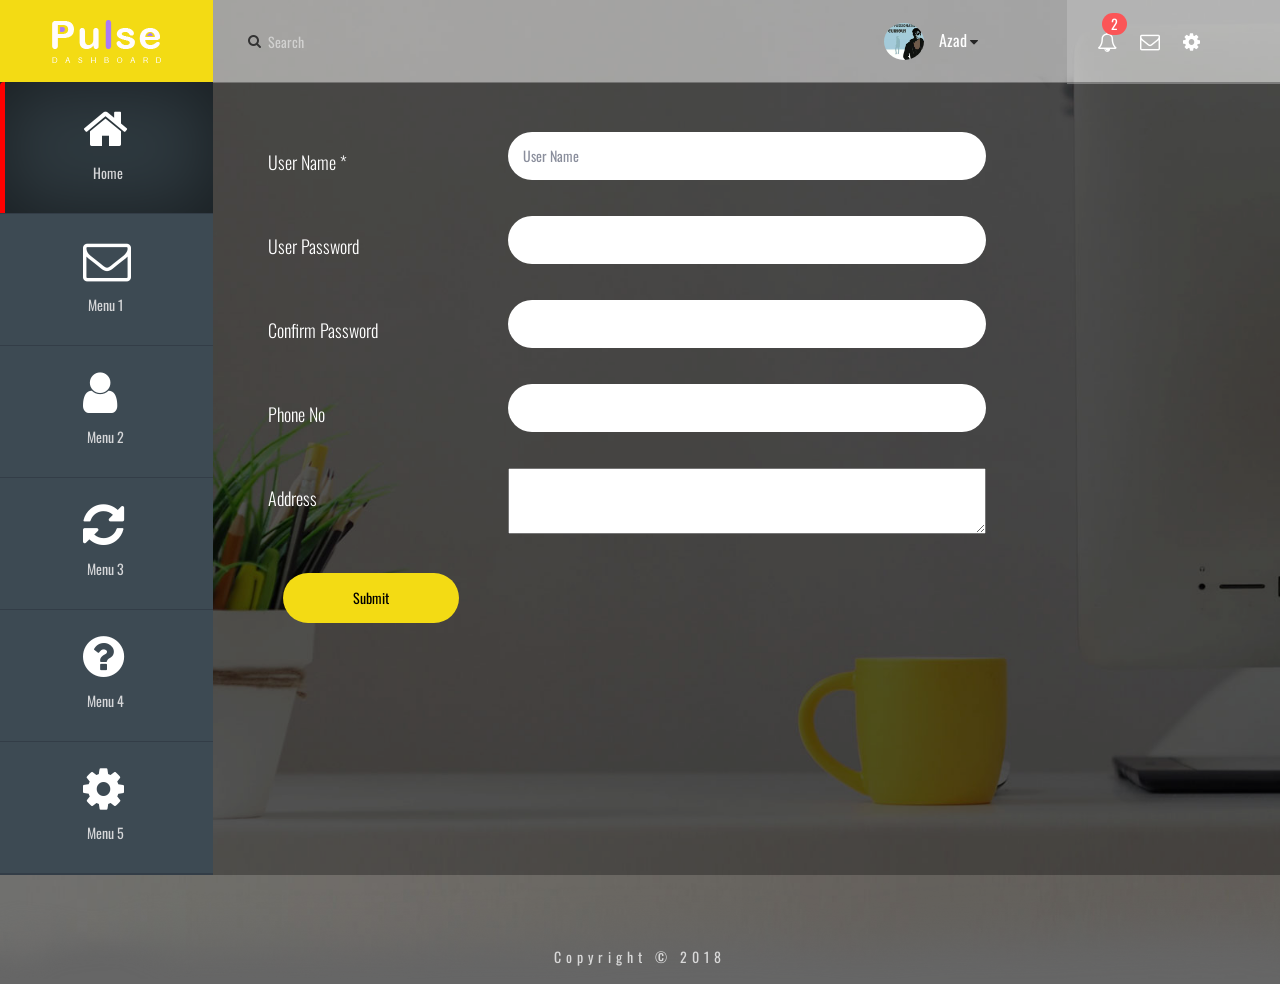
==== designs/user_profile.html @ e692a179 "updated user profile page" ====
<!DOCTYPE html>
<html lang="en">
   <head>
      <title>PULSE - User Dashbaord</title>
      <meta charset="UTF-8">
      <meta http-equiv="X-UA-Compatible" content="IE=Edge">
      <meta name="description" content="">
      <meta name="keywords" content="">
      <meta name="author" content="">
      <meta name="viewport" content="width=device-width, initial-scale=1.0">
      <link rel="stylesheet" href="css/bootstrap.min.css">
      <link rel="stylesheet" href="css/magnific-popup.css">
      <link rel="stylesheet" href="css/font-awesome.min.css">
      <link href="https://fonts.googleapis.com/css?family=Oswald:200,400,700" rel="stylesheet">
      <!-- MAIN CSS -->
      <link rel="stylesheet" href="css/templatemo-style.css">
      <link rel="stylesheet" href="css/custom.css">
      <script src="https://ajax.googleapis.com/ajax/libs/jquery/3.3.1/jquery.min.js"></script>
   </head>
   <body>
      <img class="bg_img" src="images/dashbaord_bg2.png">
      <!-- Header -->
      <div class="container user_container">
         <div class="user_header">
            <div class="col-lg-2 col-md-2 col-sm-3 col-xs-12 padding0">
               <div class="user_logo_head"><img class="logo" src="images/logo.png"></div>
            </div>
            <div class="col-lg-8 col-md-8 col-sm-6 col-xs-12 padding0">
               <div class="user_inp_section">
                  <div class="user_inner_search pull-left">
                     <input class="user_inp_search" type="text" placeholder="Search" />
                  </div>
                  <div class="user_inner_usericon pull-right">
                     <img src="images/profile-pic.png" class="img-circle pull-left" alt="Cinque Terre" width="40">
                     <div class="input-group pull-left">
                        <div class="input-group-append">
                           <span class="stuhead_wel_txt">Azad</span> 
                           <a href="#" data-toggle="dropdown"><i class="fa fa-caret-down"></i></a>
                           <div class="dropdown-menu">
                              <a class="dropdown-item" href="#">Profile</a>
                              <a class="dropdown-item" href="#">ID : 25045</a>
                           </div>
                        </div>
                     </div>
                  </div>
               </div>
            </div>
            <div class="col-lg-2 col-md-2 col-sm-3 col-xs-12 padding0">
               <div class="user_mail_setting">
                  <button class="user_notif_icon"><span class="user_notif_number">2</span></button> 
                  <button class="user_emai_icon"></button> 
                  <button class="user_setting_icon"></button> 
               </div>
            </div>
         </div>
         <div class="user_body">
            <div class="col-lg-2 col-md-2 col-sm-3 col-xs-3 user_body_left padding0">
               <ul class="nav nav-tabs">
                  <li class="one active"><a data-toggle="tab" href="#userFirstTab">Home</a></li>
                  <li class="two"><a  data-toggle="tab" href="#userSecondTab">Menu 1</a></li>
                  <li class="three"><a  data-toggle="tab" href="#userThirdTab">Menu 2</a></li>
                  <li class="four"><a  data-toggle="tab" href="#userFourthTab">Menu 3</a></li>
                  <li class="five"><a  data-toggle="tab" href="#userFifthTab">Menu 4</a></li>
                  <li class="six"><a  data-toggle="tab" href="#userSixthTab">Menu 5</a></li>
               </ul>
            </div>
            <div class="col-lg-10 col-md-10 col-sm-9 col-xs-9 padding0 Pos_abs_tab">
               <div class="tab-content">
                  <div id="userFirstTab" class="tab-pane fade in active">
                     <div class="user_content">
                     <div class="col-lg-12 col-md-12 col-sm-12 col-xs-12">
                        <div class="adm_inputs_wrap">
                           <label class="col-lg-3 col-md-3 col-sm-3 col-xs-12">User Name *</label>
                           <input class="col-lg-6 col-md-6 col-sm-9 col-xs-12" type="text" placeholder="User Name" id="Username" name="Username" readonly="">
                        </div>
                        <div class="adm_inputs_wrap">
                           <label class="col-lg-3 col-md-3 col-sm-3 col-xs-12">User Password</label>
                           <input class="col-lg-6 col-md-6 col-sm-9 col-xs-12" type="password" id="UserPassword" name="UserPassword">
                        </div>
                        <div class="adm_inputs_wrap">
                           <label class="col-lg-3 col-md-3 col-sm-3 col-xs-12">Confirm Password</label>
                           <input class="col-lg-6 col-md-6 col-sm-9 col-xs-12" type="password" id="ConfPassword" name="ConfPassword">
                        </div>
                        <div class="adm_inputs_wrap">
                           <label class="col-lg-3 col-md-3 col-sm-3 col-xs-12">Phone No</label>
                           <input class="col-lg-6 col-md-6 col-sm-9 col-xs-12" type="text" id="PhoneNo" name="PhoneNo">
                        </div>
                        <div class="adm_inputs_wrap">
                           <label class="col-lg-3 col-md-3 col-sm-3 col-xs-12">Address</label>
                           <textarea rows="3" cols="12" class="col-lg-6 col-md-6 col-sm-9 col-xs-12"></textarea>
                        </div>
                        <div class="col-md-12">
                           <button class="signin-btn">Submit</button>
                        </div>
                     </div>
                     </div>
                  </div>
                  <div id="userSecondTab" class="tab-pane fade">
                      <div class="user_content">
                     <div class="col-lg-12 col-md-12 col-sm-12 col-xs-12">
                        <div class="adm_inputs_wrap">
                           <label class="col-lg-3 col-md-3 col-sm-3 col-xs-12">User Name *</label>
                           <input class="col-lg-6 col-md-6 col-sm-9 col-xs-12" type="text" placeholder="User Name" id="Username" name="Username" readonly="">
                        </div>
                        
                     </div>
                  </div>
                  </div>
                  <div id="userThirdTab" class="tab-pane fade">
                      <div class="user_content">
                     <div class="col-lg-12 col-md-12 col-sm-12 col-xs-12">
                        <div class="adm_inputs_wrap">
                           <label class="col-lg-3 col-md-3 col-sm-3 col-xs-12">User Name *</label>
                           <input class="col-lg-6 col-md-6 col-sm-9 col-xs-12" type="text" placeholder="User Name" id="Username" name="Username" readonly="">
                        </div>
                        
                     </div>
                  </div>
                  </div>
                  <div id="userFourthTab" class="tab-pane fade">
                      <div class="user_content">
                     <div class="col-lg-12 col-md-12 col-sm-12 col-xs-12">
                        <div class="adm_inputs_wrap">
                           <label class="col-lg-3 col-md-3 col-sm-3 col-xs-12">User Name *</label>
                           <input class="col-lg-6 col-md-6 col-sm-9 col-xs-12" type="text" placeholder="User Name" id="Username" name="Username" readonly="">
                        </div>
                        
                     </div>
                  </div>
                  </div>
                  <div id="userFifthTab" class="tab-pane fade">
                      <div class="user_content">
                    <div class="col-lg-12 col-md-12 col-sm-12 col-xs-12">
                        <div class="adm_inputs_wrap">
                           <label class="col-lg-3 col-md-3 col-sm-3 col-xs-12">User Name *</label>
                           <input class="col-lg-6 col-md-6 col-sm-9 col-xs-12" type="text" placeholder="User Name" id="Username" name="Username" readonly="">
                        </div>
                        
                     </div>
                  </div>
                  </div>
                  <div id="userSixthTab" class="tab-pane fade">
                      <div class="user_content">
                     <div class="col-lg-12 col-md-12 col-sm-12 col-xs-12">
                        <div class="adm_inputs_wrap">
                           <label class="col-lg-3 col-md-3 col-sm-3 col-xs-12">User Name *</label>
                           <input class="col-lg-6 col-md-6 col-sm-9 col-xs-12" type="text" placeholder="User Name" id="Username" name="Username" readonly="">
                        </div>
                        
                     </div>
                  </div>
                  </div>
               </div>
            </div>
         </div>
      </div>
      <!-- Header ends -->
      <!-- Center Container -->
      <!-- Center Container ends-->
      <footer class="col-lg-12 col-md-12 col-sm-12 col-xs-12">
         <p>Copyright © 2018</p>
      </footer>
      <!-- SCRIPTS -->
      <script src="js/jquery.js"></script>
      <script src="js/bootstrap.min.js"></script>
   </body>
</html>
---- designs/css/templatemo-style.css ----
@import url('https://fonts.googleapis.com/css?family=Poppins:400,500,600');

  body {
    background: #ffffff;
    font-family: 'Poppins', sans-serif;
    overflow-x: hidden;
  }


  /*---------------------------------------
     TYPOGRAPHY              
  -----------------------------------------*/

  h1,h2,h3,h4,h5,h6 {
    font-weight: 300;
    line-height: inherit;
    letter-spacing: -1px;
  }

  h1 {
    color: #292929;
    font-size: 3em;
    margin-bottom: 30px;
  }

  h2 {
    color: #393939;
    font-size: 2em;
  }

  h3 {
    color: #505050;
    font-size: 1.5em;
    font-weight: 500;
    margin-bottom: 0;
  }

  h4 {
    color: #696969;
    font-size: 18px;
    line-height: normal;
  }

  p {
    color: #757575;
    font-size: 14px;
    font-weight: normal;
    line-height: 25px;
  }

  strong {
    font-weight: 500;
  }


  /*---------------------------------------
     GENERAL               
  -----------------------------------------*/

  * {
    -webkit-box-sizing: border-box;
    -moz-box-sizing: border-box;
    box-sizing: border-box;
  }

  *:before,
  *:after {
    -webkit-box-sizing: border-box;
    -moz-box-sizing: border-box;
    box-sizing: border-box;
  }

  a {
    color: #252525;
    font-weight: normal;
    -webkit-transition: 0.5s;
    transition: 0.5s;
    text-decoration: none !important;
  }

  a:hover, a:active, a:focus {
    color: #ce3232;
    outline: none;
  }

  .section-title {
    margin-bottom: 60px;
  }

  .section-title h2 {
    margin-top: 0;
    margin-bottom: 10px;
    line-height: 0;
  }

  .section-title .line-bar {
    color: #d9d9d9;
    display: block;
    font-size: 5em;
    line-height: 0;
  }

  .section-btn {
    background: #ce3232;
    border: 0;
    border-radius: 100px;
    color: #ffffff;
    cursor: pointer;
    font-size: inherit;
    font-weight: normal;
    padding: 15px 30px;
    -webkit-transition: 0.5s;
    transition: 0.5s;
  }

  .section-btn:hover,
  .section-btn:focus {
    background: #00F260;  /* fallback for old browsers */
    background: -webkit-linear-gradient(to right, #0575E6, #00F260);  /* Chrome 10-25, Safari 5.1-6 */
    background: linear-gradient(to right, #0575E6, #00F260); /* W3C, IE 10+/ Edge, Firefox 16+, Chrome 26+, Opera 12+, Safari 7+ */
    border-color: transparent;
    color: #393939;
  }

  .overlay {
    background: #00F260;  /* fallback for old browsers */
    background: -webkit-linear-gradient(to right, #0575E6, #00F260);  /* Chrome 10-25, Safari 5.1-6 */
    background: linear-gradient(to right, #0575E6, #00F260); /* W3C, IE 10+/ Edge, Firefox 16+, Chrome 26+, Opera 12+, Safari 7+ */
    opacity: 0.7;
    position: absolute;
    width: 100%;
    height: 100%;
    top: 0;
    right: 0;
    left: 0;
  }

  section {
    padding-top: 80px;
    padding-bottom: 80px;
    text-align: center;
  }


  /*---------------------------------------
       PRE LOADER              
  -----------------------------------------*/

  .preloader {
    position: fixed;
    top: 0;
    left: 0;
    width: 100%;
    height: 100%;
    z-index: 99999;
    display: flex;
    flex-flow: row nowrap;
    justify-content: center;
    align-items: center;
    background: none repeat scroll 0 0 #ffffff;
  }

  .spinner {
    border: 1px solid transparent;
    border-radius: 3px;
    position: relative;
  }

  .spinner:before {
    content: '';
    box-sizing: border-box;
    position: absolute;
    top: 50%;
    left: 50%;
    width: 45px;
    height: 45px;
    margin-top: -10px;
    margin-left: -10px;
    border-radius: 50%;
    border: 1px solid #575757;
    border-top-color: #ffffff;
    animation: spinner .9s linear infinite;
  }

  @-webkit-@keyframes spinner {
    to {transform: rotate(360deg);}
  }

  @keyframes spinner {
    to {transform: rotate(360deg);}
  }


  /*---------------------------------------
      MENU              
  -----------------------------------------*/

  .custom-navbar {
    border: none;
    margin-bottom: 0;
    padding: 25px 0;
  }

  .custom-navbar .navbar-brand {
    color: #ffffff;
    font-size: 25px;
    font-weight: 500;
    letter-spacing: -1px;
  }

  .top-nav-collapse {
    background: #ffffff;
  }

  .custom-navbar .navbar-nav.navbar-nav-first {
    margin-left: 8em;
  }

  .custom-navbar .navbar-nav.navbar-right li a {
    padding-right: 12px;
    padding-left: 12px;
  }

  .custom-navbar .section-btn {
    padding: 15px;
    margin-left: 2em;
  }

  .custom-navbar .section-btn:hover {
    background: #000000;  /* fallback for old browsers */
    background: -webkit-linear-gradient(to right, #434343, #000000);  /* Chrome 10-25, Safari 5.1-6 */
    background: linear-gradient(to right, #434343, #000000); /* W3C, IE 10+/ Edge, Firefox 16+, Chrome 26+, Opera 12+, Safari 7+ */
  }

  .custom-navbar .section-btn a {
    padding: 0;
  }

  .custom-navbar .nav .section-btn a:hover {
    color: #ffffff;
  }

  .custom-navbar .nav li a {
    font-size: 14px;
    font-weight: 500;
    color: #ffffff;
    letter-spacing: -0.5px;
    padding-right: 22px;
    padding-left: 22px;
  }

  .custom-navbar .nav li a:hover {
    background: transparent;
    color: #ce3232;
  }

  .custom-navbar .navbar-nav > li > a:hover,
  .custom-navbar .navbar-nav > li > a:focus {
    background-color: transparent;
  }

  .custom-navbar .nav li.active > a {
    background-color: transparent;
    color: #ce3232;
  }

  .custom-navbar .navbar-toggle {
    border: none;
    padding-top: 10px;
  }

  .custom-navbar .navbar-toggle {
    background-color: transparent;
  }

  .custom-navbar .navbar-toggle .icon-bar {
    background: #252525;
    border-color: transparent;
  }

  @media(min-width:768px) {
    .custom-navbar {
      border-bottom: 0;
      background: 0 0; 
    }

    .custom-navbar.top-nav-collapse {
      background: #ffffff;
      -webkit-box-shadow: 0 1px 30px rgba(0, 0, 0, 0.1);
      -moz-box-shadow: 0 1px 30px rgba(0, 0, 0, 0.1);
      box-shadow: 0 1px 30px rgba(0, 0, 0, 0.1);
      padding: 12px 0;
    }

    .top-nav-collapse .navbar-brand {
      color: #252525;
    }

    .top-nav-collapse .nav li a {
      color: #575757;
    }

    .top-nav-collapse .nav .section-btn a {
      color: #ffffff;
    }
  }



  /*---------------------------------------
      HOME              
  -----------------------------------------*/

  #home {
    background: url('../images/home-bg.jpg') no-repeat center center;
    background-size: cover;
    vertical-align: middle;
    display: -webkit-box;
    display: -webkit-flex;
    display: -ms-flexbox;
    display: flex;
    -webkit-box-align: center;
    -webkit-align-items: center;
    -ms-flex-align: center;
    align-items: center;
    min-height: 100vh;
    position: relative;
    overflow: hidden;
    padding-top: 10em;
    text-align: left;
  }

  #home h1 {
    color: #ffffff;
  }

  .home-info .section-btn {
    background: transparent;
    border: 2px solid #f9f9f9;
    color: #f9f9f9;
  }

  .home-info .section-btn:hover,
  .home-info .section-btn:focus {
    background: #ce3232;
    border-color: transparent;
    color: #ffffff;
  }

  .home-info span {
    display: inline-block;
    vertical-align: middle;
    color: #f9f9f9;
    font-weight: 500;
    margin-left: 20px; 
  }

  .home-info span small {
    display: block;
  }



  /*---------------------------------------
      ABOUT              
  -----------------------------------------*/

  #about {
    text-align: left;
    padding-bottom: 0;
  }

  #about .about-info:first-child {
    margin-right: 40px;
  }

  .about-info .section-title {
    margin: 40px 0 40px 0;
  }

  .about-info {
    margin-top: 60px;
  }

  .skill-thumb strong {
    display: inline-block;
    margin-bottom: 10px;
  }

  .skill-thumb .progress {
    background: #ffffff;
    border-radius: 5px;
    box-shadow: none;
    height: 3px;
    margin-bottom: 25px;
  }

  .skill-thumb .progress-bar {
    background: #1f1f1f;
    box-shadow: none;
  }



  /*---------------------------------------
      WORK             
  -----------------------------------------*/

  .work-info img {
    width: 100%;
    border-radius: 100%;
  }

  #work .work-thumb {
    overflow: hidden;
    position: relative;
    cursor: pointer;
    border-radius: 3px;
  }

  .work-thumb .work-info {
    position: absolute;
    top: 0px;
    left: 0px;
    right: 0px;
    bottom: 0px;
    display: flex;
    align-items: center;
    justify-content: center;
    flex-direction: column;
    text-align: center;
  }

  .work-thumb .work-info:after {
    position: absolute;
    top: 0px;
    left: 0px;
    right: 0px;
    bottom: 0px;
    content: "";
    background: #ce3232;
    opacity: 0;
    transition: 0.5s;
  }

  .work-thumb .work-info:hover::after {
    opacity: 0.9;
  }

  .work-thumb .work-info h3,
  .work-thumb .work-info small {
    transform: translateY(100%);
    opacity: 0;
    display: block;
    transition: 0.5s 0.2s;
    color: #ffffff;
    z-index: 2;
    position: relative;
  }

  .work-thumb .work-info small {
    color: #d9d9d9;
    text-transform: uppercase;
    font-size: 12px;
    font-weight: 500;
    letter-spacing: 1px;
    margin-top: 3px;
  }

  .work-thumb:hover .work-info h3,
  .work-thumb:hover .work-info small {
    transform: translateY(0px);
    opacity: 1;
  }



  /*---------------------------------------
      BLOG             
  -----------------------------------------*/

  #blog {
    background: #f0f0f0;
  }

  #blog-header,
  #blog-detail {
    text-align: left;
  }

  #blog-header {
    background: url('../images/blog-header-bg.jpg') no-repeat center center;
    background-size: cover;
    display: -webkit-box;
    display: -webkit-flex;
    display: -ms-flexbox;
    display: flex;
    -webkit-box-align: center;
    -webkit-align-items: center;
    -ms-flex-align: center;
    align-items: center;
    height: 65vh;
    color: #ffffff;
    position: relative;
    padding-top: 12em;
  }

  #blog-header h2 {
    color: #ffffff;
  }

  .blog-thumb {
    background: #ffffff;
    -webkit-box-shadow: 0 1px 30px rgba(0, 0, 0, 0.1);
    -moz-box-shadow: 0 1px 30px rgba(0, 0, 0, 0.1);
    box-shadow: 0 1px 30px rgba(0, 0, 0, 0.1);
    border-radius: 3px;
    text-align: left;
    margin-bottom: 30px;
    height: 350px;
  }

  .media.blog-thumb .media-left {
    width: 45%;
  }

  .blog-thumb small {
    color: #ce3232;
    font-weight: 500;
    display: block;
  }

  .blog-thumb small .fa {
    margin-right: 5px;
  }

  .blog-thumb h4 {
    margin-top: 2px;
    margin-bottom: 0px;
  }

  #blog-detail h2 {
    padding: 25px 0 10px 0;
  }

  .blog-info {
    padding: 75px 25px;
  }

  .blog-info h3 {
    margin: 0;
    padding: 8px 0 6px 0;
    text-transform: capitalize;
  }

  .blog-info .section-btn {
    background: #f0f0f0;
    color: #393939;
    margin-top: 20px;
  }

  .blog-info .section-btn:hover {
    background: #00F260;  /* fallback for old browsers */
    background: -webkit-linear-gradient(to right, #0575E6, #00F260);  /* Chrome 10-25, Safari 5.1-6 */
    background: linear-gradient(to right, #0575E6, #00F260); /* W3C, IE 10+/ Edge, Firefox 16+, Chrome 26+, Opera 12+, Safari 7+ */
    color: #ffffff;
  }

  .blog-thumb ul {
    margin: 32px 12px 22px 0px;
  }

  .blog-thumb ul li {
    list-style: square;
    font-weight: normal;
    padding: 4px 12px 4px 0px;
  }

  .blog-social-share {
    text-align: center;
    padding-top: 22px;
  }

  .blog-social-share .btn {
    border-radius: 100px;
    border: none;
    font-size: 10px;
    letter-spacing: 0.5px;
    text-transform: uppercase;
    margin: 20px 6px;
    padding: 10px 16px;
  }

  .blog-social-share .btn-primary {
    background: #3b5998;
  }

  .blog-social-share .btn-success {
    background: #1da1f2;
  }

  .blog-social-share .btn-danger {
    background: #dd4b39;
  }

  .blog-social-share a .fa {
    padding-right: 4px;
  }

  .blog-ads {
    background: #f9f9f9;
    border-right: 4px solid #2b2b2b;
    padding: 42px;
    text-align: center;
    margin: 26px 0 26px 0;
  }

  .blog-ads h4 {
    font-size: 18px;
  }



  /*---------------------------------------
      CONTACTS             
  -----------------------------------------*/

  #contact {
    background: #00F260;  /* fallback for old browsers */
    background: -webkit-linear-gradient(to right, #0575E6, #00F260);  /* Chrome 10-25, Safari 5.1-6 */
    background: linear-gradient(to right, #0575E6, #00F260); /* W3C, IE 10+/ Edge, Firefox 16+, Chrome 26+, Opera 12+, Safari 7+ */
  }

  #contact .section-title h2 {
    color: #ffffff;
  }

  .google-map {
    border-radius: 100%;
    width: 300px;
    height: 300px;
    overflow: hidden;
    margin: 0 auto;
  }

  .google-map iframe {
    border: 0;
    width: 300px;
    height: 300px;
  }

  #contact .form-control {
    border: 0;
    border-radius: 5px;
    box-shadow: none;
    color: rgba(20,20,20,0.5);
    font-size: 14px;
    font-weight: normal;
    margin-bottom: 15px;
    padding-left: 8px;
  }

  #contact input,
  #contact select {
    height: 55px;
  }

  #contact select {
    color: rgba(20,20,20,0.5);
  }

  #contact input[type='submit'] {
    background: #ce3232;
    border-radius: 100px;
    color: #ffffff;
    font-weight: 500;
  }



  /*---------------------------------------
     FOOTER              
  -----------------------------------------*/

  



  .footer-link {
    margin: 0;
    padding: 0;
  }

  .footer-link li {
    display: block;
    list-style: none;
    margin: 5px 10px 5px 0;
  }

  footer p,
  footer span,
  .footer-link li a {
    color: #d9d9d9;
  }

  .copyright-text p,
  .footer-bottom .phone-contact p {
    font-size: 14px;
  }

  .footer-info p {
    margin-right: 4em;
  }

  .footer-bottom {
    border-top: 1px solid rgba(255,255,255,0.1);
    margin-top: 5em;
    padding-top: 3em;
  }

  .footer-bottom .phone-contact,
  .footer-bottom .social-icon {
    display: inline-block;
    vertical-align: top;
  }

  .footer-bottom .phone-contact {
    margin-right: 40px;
  }

  .footer-bottom .phone-contact span {
    font-weight: 500;
    display: inline-block;
    margin-left: 10px;
  }


  /*---------------------------------------
     SOCIAL ICON              
  -----------------------------------------*/

  .social-icon {
    position: relative;
    padding: 0;
    margin: 0;
  }

  .social-icon li {
    display: inline-block;
    list-style: none;
  }

  .social-icon li a {
    border-radius: 100px;
    color: #d9d9d9;
    font-size: 15px;
    text-decoration: none;
    position: relative;
    margin: 5px 10px;
  }

  .social-icon li a:hover {
    color: #ce3232;
  }


  /*---------------------------------------
      MODAL FORM             
  -----------------------------------------*/

  @media (min-width: 992px) {
    .modal-dialog {
      width: 420px;
    }
  }

  .modal-open .modal {
    padding-left: 0 !important;
  }

  .modal-dialog .modal-content {
    background: #000000;  /* fallback for old browsers */
    background: -webkit-linear-gradient(to right, #434343, #000000);  /* Chrome 10-25, Safari 5.1-6 */
    background: linear-gradient(to right, #434343, #000000); /* W3C, IE 10+/ Edge, Firefox 16+, Chrome 26+, Opera 12+, Safari 7+ */
    border: none;
    border-radius: 2px;
    text-align: center;
    position: relative;
    padding: 2em;
  }

  .modal-header, .modal-footer {
    border-bottom: 0;
    padding: 0;
  }

  .modal-dialog .modal-body {
    padding: 0;
  }

  .modal-dialog .modal-body a {
    color: #d9d9d9;
  }

  .modal .close {
    color: #999;
    font-size: 40px;
    font-weight: 300;
    text-shadow: none;
    opacity: 1;
    position: absolute;
    top: 15px;
    right: 15px;
    z-index: 100;
    outline: none;
  }

  .modal-dialog .modal-title {
    margin-bottom: 20px;
  }

  .modal-dialog .modal-title h2 {
    color: #ffffff;
  }

  .modal-dialog .nav-tabs {
    display: inline-block;
  }

  .modal-dialog .nav-tabs > li > a {
    border: 0;
    color: #999999;
    margin-right: 0;
  }

  .modal-dialog .nav-tabs > li.active > a, 
  .modal-dialog .nav-tabs > li.active > a:hover, 
  .modal-dialog .nav-tabs > li.active > a:focus,
  .modal-dialog .nav>li>a:focus, 
  .modal-dialog .nav>li>a:hover {
    color: #ffffff;
    background-color: transparent;
    border: none;
    border-bottom: 1px solid #ce3232;
  }

  .modal-dialog .tab-content {
    padding-top: 20px;
  }

  .modal-dialog form .form-control {
    border-radius: 5px;
    border: 1px solid #595959;
    background: transparent;
    box-shadow: none;
    margin: 15px 0 15px 0;
    height: 50px;
  }

  .modal-dialog form .form-control:hover,
  .modal-dialog form .form-control:focus {
    border-color: #ffffff;
  }

  .modal-dialog form input[type="submit"] {
    background: #ce3232;
    border-color: transparent;
    border-radius: 100px;
    color: #ffffff;
    margin-top: 20px;
  }


  /*---------------------------------------
     RESPONSIVE STYLES              
  -----------------------------------------*/
@media screen and (max-width: 1400px) {
  

}
  @media screen and (max-width: 1170px) {

.container{width: 100%;}
    .custom-navbar .navbar-nav.navbar-nav-first {
      margin-left: inherit;
    }
  }

  @media screen and (max-width: 991px) {

    h3 {
      font-size: 1.2em;
    }

    p {
      font-size: 13px;
    }

    #home {
      text-align: center;
    }

    .home-info {
      margin-bottom: 3em;
    }

    .custom-navbar .nav li a {
      font-size: 13px;
      padding-right: 11px;
      padding-left: 11px;
    }

    .custom-navbar .section-btn {
      margin-left: 1em;
    }

    .blog-thumb {
      height: inherit;
    }

    .blog-info {
      padding: 45px 25px;
    }

    .media.blog-thumb .media-left {
      display: block;
      width: 100%;
      padding-right: 0;
      overflow: hidden;
    }

    .media.blog-thumb .media-left {
      height: 250px;
    }

    .media.blog-thumb .media-left img {
      position: relative;
      bottom: 10em;
    }

    #work .work-thumb,
    .footer-thumb {
      margin-top: 20px;
      margin-bottom: 30px;
    }
  }

  @media only screen and (min-width: 640px) and (max-width: 767px) {

    #blog-header {
      height: 100vh;
    }

    .media.blog-thumb .media-left {
      height: 550px;
    }

    .media.blog-thumb .media-left img {
      position: relative;
      bottom: 10em;
    }
  }

  @media screen and (max-width: 767px) {

    .custom-navbar {
      background: #ffffff;
      -webkit-box-shadow: 0 1px 30px rgba(0, 0, 0, 0.1);
      -moz-box-shadow: 0 1px 30px rgba(0, 0, 0, 0.1);
      box-shadow: 0 1px 30px rgba(0, 0, 0, 0.1);
      padding: 10px 0;
    }

    .custom-navbar .nav li a {
      line-height: normal;
      padding: 5px;
    }

    .custom-navbar .navbar-brand,
    .top-nav-collapse .navbar-brand {
      color: #252525;
      font-weight: 600;
    }

    .custom-navbar .nav li a,
    .top-nav-collapse .nav li a {
      color: #575757;
    }

    .custom-navbar .navbar-nav.navbar-right li {
      display: inline-block;
    }

    .custom-navbar .section-btn {
      display: block !important;
      width: 50%;
      margin: 10px auto 10px auto;
      padding: 10px;
    }

    .custom-navbar .section-btn a {
      color: #ffffff !important;
    }

    .home-info span {
      margin-top: 20px;
    }

    #about .about-info:first-child {
      margin-right: 0;
    }

    .about-info {
      margin: 40px 0 40px 0;
    }

    .google-map {
      margin-top: 50px;
    }

    footer {
      text-align: center;
    }

    .footer-info p,
    .footer-bottom .phone-contact {
      margin-right: 0;
    }
  }

  @media screen and (max-width: 639px) {

    h1 {
      font-size: 2em;
    }

    .media.blog-thumb .media-left {
      height: 320px;
    }

    .media.blog-thumb .media-left img {
      position: relative;
      bottom: 6em;
    }
    
  }
---- designs/css/custom.css ----
body {
  font-family: Oswald !important;
  background: rgba(0, 0, 0, 0.6);
}

.Signin-sec {
  padding: 0;
  font-family: Oswald;
}

.signin-inner {
  margin-top: 18em;
}

.sign-bgcolor {
  background: #222222;
  width: 100%;
  padding: 45px 50px;
  box-shadow: 2px 4px 8px rgba(0, 0, 0, 0.3);
  -moz-box-shadow: 2px 4px 8px rgba(0, 0, 0, 0.3);
  -webkit-box-shadow: 2px 4px 8px rgba(0, 0, 0, 0.3);
  display: inline-block;
  border-radius: 15px;
  -moz-border-radius: 15px;
  -webkit-border-radius: 15px;
}

.input-fields {
  font-family: Oswald !important;
  width: 100%;
  background: none;
  border: none;
  outline: none;
  color: #ffffff;
  border-bottom: 1px solid #585d72;
  padding-left: 3px;
}

.forgot-link {
  font-size: 14px;
  color: #8a8e9c;
  float: right;
}

.Username-wrap {
  margin-bottom: 45px;
}

.user-alert {
  color: #ff0000;
  display: inline-block;
  width: 100%;
  text-align: left;
  line-height: 27px;
  ;
}

.signin-btn{
  background: #f3db14;
  padding: 15px 70px;
  margin-top: 25px;
  border: none;
  outline: none;
  color: #000000;
  border-radius: 35px;
  -moz-border-radius: 35px;
  -webkit-border-radius: 35px;
}
#User_List h2{width:auto !important;}
.addnew-btn {
  background: #f3db14;
  padding: 15px 70px;
  margin-bottom: 20px;
  border: none;
  outline: none;
  color: #000000;
  border-radius: 35px;
  -moz-border-radius: 35px;
  -webkit-border-radius: 35px;
}
.apply-btn{background: #f3db14;
    padding: 8px 31px;
    border: none;
    outline: none;
    color: #000000;
    border-radius: 35px;
    -moz-border-radius: 35px;
    -webkit-border-radius: 35px;
    margin-top: 58px;
    margin-left: 15px;}
.login-center {
  background: url("../images/frontpage-bg.jpg");
}
.form-control{height: auto !important;}
.user-list-header .adm_inputs_wrap .drop_down{padding: 0 5px;}
.user-list-header .adm_inputs_wrap label{width: 100%;display: inline-block;width: 100%;}
.bg-cls,
.signin-btn:hover,.addnew-btn:hover {
  /* Permalink - use to edit and share this gradient: http://colorzilla.com/gradient-editor/#195fbf+0,1071dd+100 */
  background: #f3db14;
  /* Old browsers */
  background: -moz-linear-gradient(left, #f3db14 0%, #ebb511 100%);
  /* FF3.6-15 */
  background: -webkit-linear-gradient(left, #f3db14 0%, #ebb511 100%);
  /* Chrome10-25,Safari5.1-6 */
  background: linear-gradient(to right, #f3db14 0%, #ebb511 100%);
  /* W3C, IE10+, FF16+, Chrome26+, Opera12+, Safari7+ */
  filter: progid:DXImageTransform.Microsoft.gradient( startColorstr='#f3db14', endColorstr='#ebb511', GradientType=1);
  /* IE6-9 */
}
.user-profile_container{
      display: inline-block;
    width: 100%;
    padding: 20px 0;
}
.display-student{display: inline-block !important;    width: 100%;}
.display-student .form-group{width:90%;}
.user-pro-pic{position: relative;}
.user-pro-pic a{position: absolute;
    color: #ffffff;
    bottom: 6px;
    right: 9px;
    font-size: 16px;
    background: rgba(0,0,0,0.4);
    padding: 4px;
    width: 92%;
    margin: 0;
    left: 6px;}
 .user-profile_container .date{ color: #ffffff;   line-height: 51px;
    padding: 15px 0;}
.signin-btn:active {
  background: #ebb511;
}

.footer-copyright {
  color: #ffffff;
  margin-top: 10px;
  font-weight: 200;
}

.Option_cls {
  font-size: 18px;
  color: #fff;
  display: inline-block;
  text-align: left;
  line-height: 48px;
  margin-left: -50px;
}
.Option_right{
  margin-left:20px;}
input::-webkit-input-placeholder {
  /* Chrome/Opera/Safari */
  color: #8a8e9c;
}
.table-striped>tbody>tr:nth-of-type(odd){
  background: #ffffff;
}
.table-striped>tbody>tr:nth-of-type(even){
  background: rgba(0, 0, 0, 0.3);
  color: #ffffff;
}
.right_wrap1 .user_table_accord label.checkbox-inline{ color: #8a8e9c;    font-size: 16px;margin:0;width: 100%;    color: #363636;}
.right_wrap1 .user_table_accord label.checkbox-inline input{margin-top: 10px;}
#table-search-input input{border-radius:30px;-moz-border-radius:30px;-webkit-border-radius:30px;}
.user_table_accord h3{color: #ffffff;
    font-size: 18px;
    display: inline-block;
    width: 100%;
    text-align: left;
    line-height: 40px;
    font-weight: 300;
    letter-spacing: 3px;}
#table-search-input .input-group{margin-bottom: 10px;}
#table-search-input .input-group-btn{z-index: 999;}
#table-search-input .input-group .btn-info{background: #f3db14;    border-color: #f3db14;margin-left: -30px;border-radius: 0px 30px 30px 0px;-moz-border-radius: 0px 30px 30px 0px;-webkit-border-radius: 0px 30px 30px 0px;}
.user_table_accord .panel-group{margin:0;padding:0;text-align: left;}
.user_table_accord .panel.panel-default{border-radius: 0;-moz-border-radius: 0;-webkit-border-radius: 0;}
.user-table .sub-table .table{margin:0;}
.sub-table{padding: 0 !important;}
.user-table th{text-align: center;background: #f3db14;}
.sub-table table{background: transparent !important;}
.sub-table table tr,.sub-table table td{background: transparent !important;}
.sub-table table td a{color: inherit;}
.sub-table table td a:hover{color:#f3db14;}
.right_wrap1 .tab-content .user-table tr td label{margin:0;line-height: 0;}
input::-moz-placeholder {
  /* Firefox 19+ */
  color: #8a8e9c;
}

input:-ms-input-placeholder {
  /* IE 10+ */
  color: #8a8e9c;
}

input:-moz-placeholder {
  /* Firefox 18- */
  color: #8a8e9c;
}

.Signin-sec::before {
  width: 213px;
  height: 314px;
  background: url(../images/pen.jpg);
  content: "";
  position: absolute;
  left: 0;
}

.Signin-sec::after {
  width: 300px;
  height: 637px;
  background: url(../images/tab-right.png);
  content: "";
  position: absolute;
  right: 0;
  top: 0;
}

.bg-layer {
  width: 100%;
  height: 100%;
  position: absolute;
  background: rgba(0, 0, 0, 0.3);
  left: 0;
  top: 0;
}


/*.main_bg{background:url("../images/dashbaord_bg2.jpg");}*/

/* user dashbaord css starts here */
.user_header{max-height:78px;}
.user_header,.user_body{display: inline-block;width: 100%;position: relative;}
.user_logo_head{    background: #f3db14;
    text-align: center;
    padding: 20px 0;}
.user_inp_section{background: rgba(255,255,255,0.4);padding:22.5px 20px;    display: inline-block;
    width: 100%;}
    .user_container{padding: 0;width: 100%;}
.user_container .user_inp_search{padding:5px 35px;background: transparent;color: #ffffff;width: 100%;}
.user_container .user_inner_search{width: 40%;}
.user_container .user_inner_search:before {
   font-family: FontAwesome;
    content: "\f002";
    position: absolute;
    left: 35px;
    top: 31px;
}
.user_inner_usericon{width: 20%;}
.user_inner_usericon .dropdown-menu .dropdown-item {
  width: 100%;
  display: inline-block;
}
.user_inner_usericon .dropdown-menu {
  padding: 15px;
}
.user_container .stuhead_wel_txt{font-size: 16px;letter-spacing: 0;}
.user_container .input-group-append{    margin-left: 15px;
    margin-top: 6px;}
.user_mail_setting{    padding:27.5px 20px;background:rgba(255,255,255,0.5);}
.user_notif_icon,.user_emai_icon,.user_setting_icon{padding: 0 10px; position: relative;background: none;border: none;}
.user_notif_icon:before {
  font-family: FontAwesome;
      content: "\f0a2";
      color: #fff;
    font-size: 20px;
}
.user_emai_icon:before{font-family: FontAwesome;
      content: "\f003";
      color: #fff;
    font-size: 20px;}
.user_setting_icon:before{font-family: FontAwesome;
      content:"\f013";
      color: #fff;
    font-size: 20px;}
.user_notif_number{position: absolute;}
.user_notif_number{    top: -15px;
    background: #fb5557;
    padding: 1px 9px;
    border-radius: 42px;
    color: #ffffff;
    left: 15px;}
.user_container .user_inp_search::placeholder {
    color: #ffffff;
    opacity:0.5; /* Firefox */
}
.user_body .user_body_left .nav-tabs>li{ background: #3d4a53;
    width: 100%;
    text-align: center;
    border-bottom:2px solid #333d47;}
    .user_body .user_body_left .nav-tabs>li.active{background: #2f3a40;box-shadow: inset 0px 0px 78px rgba(0,0,0,.5);-moz-box-shadow: inset 0px 0px 78px rgba(0,0,0,.5);-webkit-box-shadow: inset 0px 0px 78px rgba(0,0,0,.5);}
    .user_body .user_body_left .nav-tabs>li>a{color: #d5d6d8;padding:81px 0 30px 0;border: none;}
    .user_body .user_body_left .nav-tabs>li>a:hover{background: none;border: transparent;}
    .user_body .user_body_left .nav-tabs>li.active a{background: none;border: none;border-left:5px solid red;}
    .user_body .user_body_left .nav-tabs>li.one:before{font-family: FontAwesome;
    content:"\f015";
    color: #fff;
    font-size: 48px;
    position: absolute;
    left: 83px;
    top: 13px;}
     .user_body .user_body_left .nav-tabs>li.two:before{font-family: FontAwesome;
    content:"\f003";
    color: #fff;
    font-size: 48px;
    position: absolute;
    left: 83px;
    top: 13px;}
     .user_body .user_body_left .nav-tabs>li.three:before{font-family: FontAwesome;
    content:"\f007";
    color: #fff;
    font-size: 48px;
    position: absolute;
    left: 83px;
    top: 13px;}
     .user_body .user_body_left .nav-tabs>li.four:before{font-family: FontAwesome;
    content:"\f021";
    color: #fff;
    font-size: 48px;
    position: absolute;
    left: 83px;
    top: 13px;}
     .user_body .user_body_left .nav-tabs>li.five:before{font-family: FontAwesome;
    content:"\f059";
    color: #fff;
    font-size: 48px;
    position: absolute;
    left: 83px;
    top: 13px;}
     .user_body .user_body_left .nav-tabs>li.six:before{font-family: FontAwesome;
    content: "\f013";
    color: #fff;
    font-size: 48px;
    position: absolute;
    left: 83px;
    top: 13px;}
.user_content{display: inline-block;width: 100%;}
.user_content{padding:40px;}
.Pos_abs_tab{    height: 100%;
    position: absolute;
    right: 0;
    background:rgba(0,0,0,0.3);}
.user_body .tab-content input,
.user_body .tab-content textarea{    color: #333;}
/* user dashbaord css ends here */

/* student dashboard css starts here */

.stu_header {
  padding: 45px 0;
}

.stuhead_wel_txt {
  color: #ffffff;
  font-size: 22px;
  letter-spacing: 8px;
  text-align: right;
}

.stu_acct-wrap .fa {
  color: #ffffff;
  font-size: 20px;
}

.stu_acct-wrap .dropdown-menu {
  padding: 15px;
}

.stu_acct-wrap .dropdown-menu .dropdown-item {
  width: 100%;
  display: inline-block;
}

.stu_acct-wrap {
  text-align: right;
}

.profile-pic {
  position: absolute;
  top: -20px;
}

.stu_mid_sec {
  padding: 0;
  position: relative;
}
.logo{max-width: 100%;}
footer{
  margin-top: 50px;
}
.bg_img {
  position: absolute;
  left: 0;
  max-width: 100%;
}

.stu_sec_left {
  /*background:rgba(0,0,0,0.3);*/
  width: 100%;
  height: 835px;
  padding:40px 25px;
}

.stu_sec_right {
  background: rgba(255, 255, 255, 0.3);
  width: 100%;
  height: 500px;
  padding: 80px 25px;
}

.stu_sec_left .nav-link {
  padding: 10px 0;
  background: none;
  margin-left: 45px;
  display: inline-block;
  font-size:18px;
  color: #ffffff;
  text-align: left;
  font-weight: 500;
  width: 100%;
}

.stu_sec_left .nav-link a,
.stu_sec_left ul {
  background-color: transparent !important;
  border: none !important;
}

.stu_sec_left .nav-link a {
  display: inline;
  padding: 0;
  color: #ffffff !important;
}

.stu_sec_left .nav-link a:hover {
 color: #f3db14 !important;
}

.stu_sec_left .nav-link.active a {
  background: none;
  letter-spacing:1px;
  color: #f3db14  !important;
}

.left_wrap1 {
  padding: 0 !important
}

.minimise_Con .left_wrap1 {
  width: 0%;
  transition-property: all;
  transition-duration: .5s;
  transition-timing-function: cubic-bezier(0, 1, 0.5, 1);
}

.minimise_Con .left_wrap1 .stu_sec_left {
  padding: 0%;
}

.minimise_Con .right_wrap1 {
  display: inline-block !important;
  width: 91.66666667%;
  transition-property: all;
  transition-duration: .5s;
  transition-timing-function: cubic-bezier(0, 1, 0.5, 1);
}

.slide-toggle {
  outline: none;
  display: inline-block;
  float: left;
}

.slide-toggle .icon-bar {
  background: #ffffff;
}

.minimise_Con ul li a,
.minimise_Con ul li i {
  display: none !important;
}

.stu_sec_left .nav-link i {
  float: right;
}

.stu_sec_left .tog_btn i {
  background: #aa7bf6;
  right: -18px !important;
  padding: 6px;
}

.stu_tot_test {
  background: rgba(255, 255, 255, 0.3);
  width: 100%;
  border-radius: 15px;
  -moz-border-radius: 15px;
  -webkit-border-radius: 15px;
}

.right_wrap1 h2 {
  color: #f3db14 ;
  font-size: 30px;
  padding: 0 27px;
  display: inline-block;
  width: 100%;
  text-align: left;
  margin-bottom: 20px;
}

.right_wrap1 .tab-content label,.user_body .tab-content label {
  color: #ffffff;
  font-size: 18px;
  display: inline-block;
  font-weight: 300;
  text-align: left;
     line-height: 30px;
    margin: 15px 0;
    padding: 0;
}
.custom-file-upload{display:inline-block;width: 100%;    margin: 10px 0;}
.custom-file-upload input[type="file"] {
    display: none;
}
.custom-file-upload .custom-file-upload-label {
    border: 1px solid #ccc;
    display: inline-block;
    padding: 6px 12px;
    cursor: pointer;
}
.custom-table{    margin: 50px 0;}
.custom-table table th,.custom-table table td{text-align: left;color: #ffffff;}
.adm_checkbox .stu_inn_checker .checkbox-inline{width:20%;}
.adm_checkbox .stu_inn_checker {padding:20px 50px;
    background: rgba(0,0,0,0.3);border-radius: 60px;-moz-border-radius: 60px;-webkit-border-radius: 60px;}
.right_wrap1 .tab-content .adm_inputs_wrap .text_filed {
  width: 100%;
}

.right_wrap1 .tab-content .alert_text {
  color: #8B0000;
  text-align: left;
  padding: 5px;
}

input,.right_wrap1 .tab-content .adm_inputs_wrap input,
.right_wrap1 .tab-content .adm_inputs_wrap .text_filed {
  color: #e6af08;
  border: none;
  outline: none;
  padding: 10px 20px;
  line-height: 2;
  border-radius: 25px;
  -moz-border-radius: 25px;
  -webkit-border-radius: 25px;
}
.padding0{padding: 0;}
.seperator{    display: inline-block;
    width:60px;
    float: left;
    line-height: 69px;
    color: #ffffff;}
    .options-wrap input{margin-top: 10px;}
.adm_inputs_wrap {
  display: inline-block;
  width: 100%;
  margin: 10px 0;
}

.adm_inputs_wrap .dropdown {
  border: none;
  outline: none;
  padding: 10px 20px;
  line-height: 2;
  border-radius: 25px;
  -moz-border-radius: 25px;
  -webkit-border-radius: 25px;
}

.adm_inputs_wrap .form-group .dropdown {
  height: 45px;
}

.adm_inputs_wrap .dropdown a.dropdown-toggle {
  color: #ffffff;
}

.adm_inputs_wrap .dropdown .dropdown-menu {
  width: 100%;
  padding: 20px 0;
}

.dropdown .dropdown-menu .dropdown-item {
  padding: 0 20px;
  width: 100%;
  display: inline-block;
  line-height: 40px;
  border-bottom: 1px solid #215dba;
  color: #215dba;
}

.dropdown .dropdown-menu .dropdown-item:hover {
  background: #215dba;
  color: #ffffff;
}

.right_wrap1 .tab-content textarea {
  color: #0078ff;
  border: none;
  outline: none;
  padding: 10px 20px;
  line-height: 2;
  border-radius: 8px;
  -moz-border-radius: 8px;
  -webkit-border-radius: 8px;
}

.adm_inputs_wrap .drop_down {
  padding: 0;
  text-align: left;
}

.mandatory {
  color: #f12459;
  font-size: 30px;
  font-weight: 500;
}

footer {
  display: inline-block;
  width: 100%;
}

footer p {
  text-align: center;
  letter-spacing: 5px;
  margin: 10px 0;
  /*background: #2171e3;*/
  padding: 5px 0;
}

.adm_checkbox .checkbox-inline input {
  margin-top: 15px;
}

.adm_checkbox .checkbox-inline {
  width: 30%;
}


@media (max-width: 768px){
  .logo{
        margin-top: 15px;
  }
  .stuhead_wel_txt{
    font-size: 12px;
  }
  .profile-pic{
    max-width: 100%;
  }
  .left_wrap1{
    padding:0 15px !important;
  }
}

@media (max-width:321px){
.user_header{height:auto;max-height:initial;}
.user_body .user_body_left .nav-tabs>li.one:before,
.user_body .user_body_left .nav-tabs>li.two:before,
.user_body .user_body_left .nav-tabs>li.three:before,
.user_body .user_body_left .nav-tabs>li.four:before,
.user_body .user_body_left .nav-tabs>li.five:before,
.user_body .user_body_left .nav-tabs>li.six:before{left:20px;font-size: 40px;}
.user_content {
    padding: 5px 10px;
}
.adm_inputs_wrap{margin:0;}
.user_header div+div{max-height:110px;}
.user_header div+div+div{max-height:78px;}
}




@media only screen and (min-device-width: 322px) and (max-device-height:568px){
.user_header div+div{max-height: 83px;}
.user_header div+div+div{max-height:78px;}
.user_content {
    padding:0px 20px;
}
.user_header{
  height:auto;max-height:initial;
}
.signin-btn{margin-top: 10px;}
.user_body .user_body_left .nav-tabs>li.one:before,
.user_body .user_body_left .nav-tabs>li.two:before,
.user_body .user_body_left .nav-tabs>li.three:before,
.user_body .user_body_left .nav-tabs>li.four:before,
.user_body .user_body_left .nav-tabs>li.five:before,
.user_body .user_body_left .nav-tabs>li.six:before{display: none;}
}
/* iPads (portrait and landscape) ----------- */
@media only screen and (min-device-width : 768px) and (max-device-width : 1024px) {
/* Styles */
}

/* iPads (landscape) ----------- */
@media only screen and (min-device-width : 768px) and (max-device-width : 1024px) and (orientation : landscape) {
.user_body .user_body_left .nav-tabs>li.one:before,
.user_body .user_body_left .nav-tabs>li.two:before,
.user_body .user_body_left .nav-tabs>li.three:before,
.user_body .user_body_left .nav-tabs>li.four:before,
.user_body .user_body_left .nav-tabs>li.five:before,
.user_body .user_body_left .nav-tabs>li.six:before{left: 63px;}
}

/* iPads (portrait) ----------- */
@media only screen and (min-device-width : 768px) and (max-device-width : 1024px) and (orientation : portrait) {
.user_inp_section{padding: 8.5px 20px;}
.user_body .user_body_left .nav-tabs>li.one:before,
.user_body .user_body_left .nav-tabs>li.two:before,
.user_body .user_body_left .nav-tabs>li.three:before,
.user_body .user_body_left .nav-tabs>li.four:before,
.user_body .user_body_left .nav-tabs>li.five:before,
.user_body .user_body_left .nav-tabs>li.six:before{left:75px;}
}
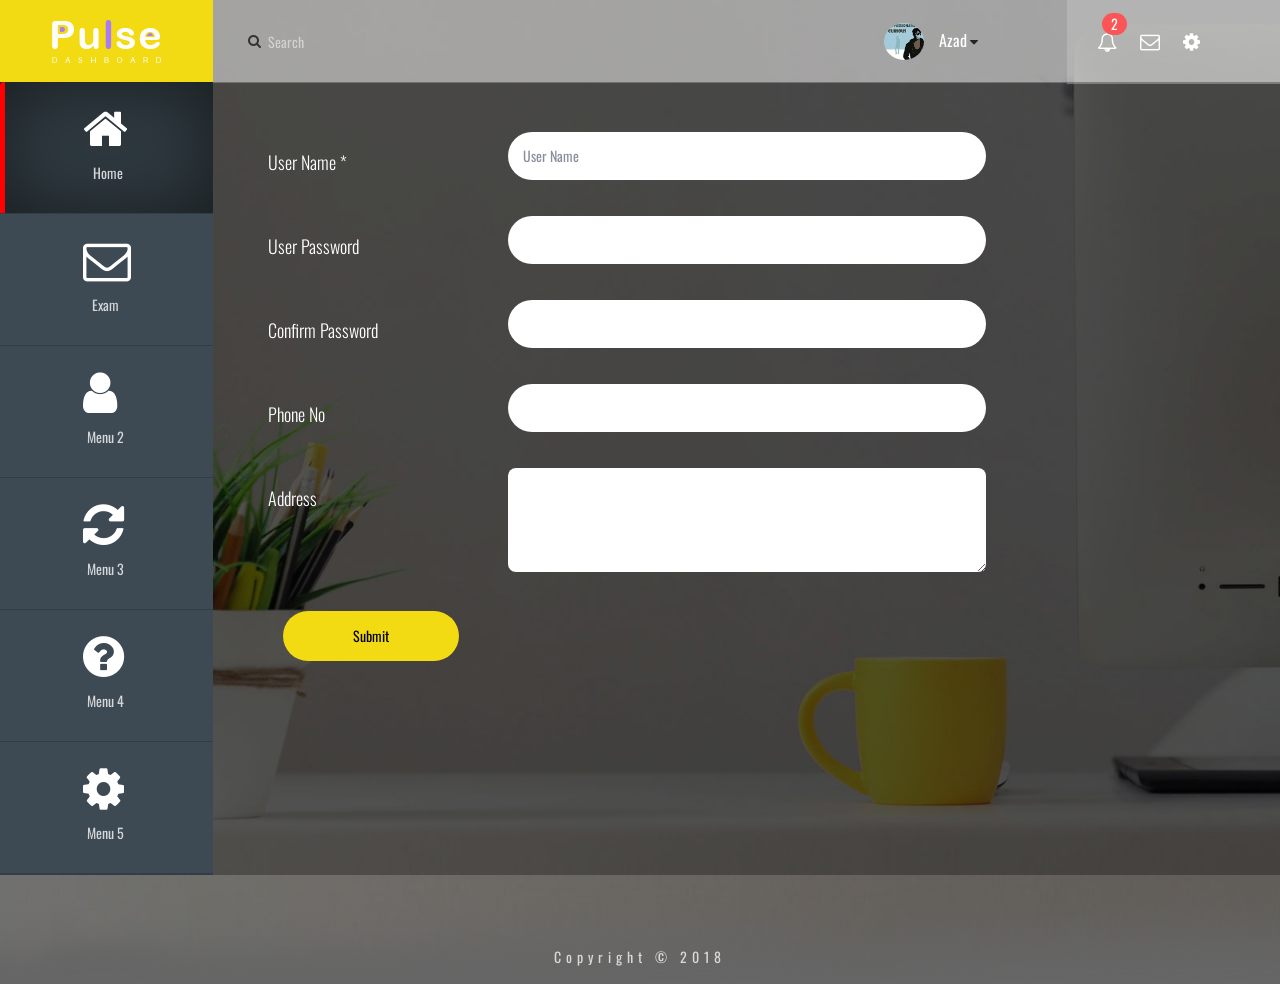
==== commit 9f7ae72e: "partial commited question page" ====
--- a/designs/user_profile.html
+++ b/designs/user_profile.html
@@ -16,6 +16,9 @@
       <link rel="stylesheet" href="css/templatemo-style.css">
       <link rel="stylesheet" href="css/custom.css">
       <script src="https://ajax.googleapis.com/ajax/libs/jquery/3.3.1/jquery.min.js"></script>
+      <style type="text/css">
+         .exam-tab .header{}
+      </style>
    </head>
    <body>
       <img class="bg_img" src="images/dashbaord_bg2.png">
@@ -57,7 +60,7 @@
             <div class="col-lg-2 col-md-2 col-sm-3 col-xs-3 user_body_left padding0">
                <ul class="nav nav-tabs">
                   <li class="one active"><a data-toggle="tab" href="#userFirstTab">Home</a></li>
-                  <li class="two"><a  data-toggle="tab" href="#userSecondTab">Menu 1</a></li>
+                  <li class="two"><a  data-toggle="tab" href="#userSecondTab">Exam</a></li>
                   <li class="three"><a  data-toggle="tab" href="#userThirdTab">Menu 2</a></li>
                   <li class="four"><a  data-toggle="tab" href="#userFourthTab">Menu 3</a></li>
                   <li class="five"><a  data-toggle="tab" href="#userFifthTab">Menu 4</a></li>
@@ -68,87 +71,138 @@
                <div class="tab-content">
                   <div id="userFirstTab" class="tab-pane fade in active">
                      <div class="user_content">
-                     <div class="col-lg-12 col-md-12 col-sm-12 col-xs-12">
-                        <div class="adm_inputs_wrap">
-                           <label class="col-lg-3 col-md-3 col-sm-3 col-xs-12">User Name *</label>
-                           <input class="col-lg-6 col-md-6 col-sm-9 col-xs-12" type="text" placeholder="User Name" id="Username" name="Username" readonly="">
-                        </div>
-                        <div class="adm_inputs_wrap">
-                           <label class="col-lg-3 col-md-3 col-sm-3 col-xs-12">User Password</label>
-                           <input class="col-lg-6 col-md-6 col-sm-9 col-xs-12" type="password" id="UserPassword" name="UserPassword">
-                        </div>
-                        <div class="adm_inputs_wrap">
-                           <label class="col-lg-3 col-md-3 col-sm-3 col-xs-12">Confirm Password</label>
-                           <input class="col-lg-6 col-md-6 col-sm-9 col-xs-12" type="password" id="ConfPassword" name="ConfPassword">
-                        </div>
-                        <div class="adm_inputs_wrap">
-                           <label class="col-lg-3 col-md-3 col-sm-3 col-xs-12">Phone No</label>
-                           <input class="col-lg-6 col-md-6 col-sm-9 col-xs-12" type="text" id="PhoneNo" name="PhoneNo">
-                        </div>
-                        <div class="adm_inputs_wrap">
-                           <label class="col-lg-3 col-md-3 col-sm-3 col-xs-12">Address</label>
-                           <textarea rows="3" cols="12" class="col-lg-6 col-md-6 col-sm-9 col-xs-12"></textarea>
-                        </div>
-                        <div class="col-md-12">
-                           <button class="signin-btn">Submit</button>
-                        </div>
-                     </div>
+                        <div class="col-lg-12 col-md-12 col-sm-12 col-xs-12">
+                           <div class="adm_inputs_wrap">
+                              <label class="col-lg-3 col-md-3 col-sm-3 col-xs-12">User Name *</label>
+                              <input class="col-lg-6 col-md-6 col-sm-9 col-xs-12" type="text" placeholder="User Name" id="Username" name="Username" readonly="">
+                           </div>
+                           <div class="adm_inputs_wrap">
+                              <label class="col-lg-3 col-md-3 col-sm-3 col-xs-12">User Password</label>
+                              <input class="col-lg-6 col-md-6 col-sm-9 col-xs-12" type="password" id="UserPassword" name="UserPassword">
+                           </div>
+                           <div class="adm_inputs_wrap">
+                              <label class="col-lg-3 col-md-3 col-sm-3 col-xs-12">Confirm Password</label>
+                              <input class="col-lg-6 col-md-6 col-sm-9 col-xs-12" type="password" id="ConfPassword" name="ConfPassword">
+                           </div>
+                           <div class="adm_inputs_wrap">
+                              <label class="col-lg-3 col-md-3 col-sm-3 col-xs-12">Phone No</label>
+                              <input class="col-lg-6 col-md-6 col-sm-9 col-xs-12" type="text" id="PhoneNo" name="PhoneNo">
+                           </div>
+                           <div class="adm_inputs_wrap">
+                              <label class="col-lg-3 col-md-3 col-sm-3 col-xs-12">Address</label>
+                              <textarea rows="3" cols="12" class="col-lg-6 col-md-6 col-sm-9 col-xs-12"></textarea>
+                           </div>
+                           <div class="col-md-12">
+                              <button class="signin-btn">Submit</button>
+                           </div>
+                        </div>
                      </div>
                   </div>
                   <div id="userSecondTab" class="tab-pane fade">
-                      <div class="user_content">
-                     <div class="col-lg-12 col-md-12 col-sm-12 col-xs-12">
-                        <div class="adm_inputs_wrap">
-                           <label class="col-lg-3 col-md-3 col-sm-3 col-xs-12">User Name *</label>
-                           <input class="col-lg-6 col-md-6 col-sm-9 col-xs-12" type="text" placeholder="User Name" id="Username" name="Username" readonly="">
-                        </div>
-                        
-                     </div>
-                  </div>
+                     <div class="stu-exam-tab col-lg12 col-md-12 col-sm-12 col-xs-12">
+                        <div class="header">
+                           <div class="col-lg-4 col-md-4 col-sm-12 col-xs-12">
+                              <span class="header-name"><b>Name:</b> Wasim</span>
+                              <span class="header-name"><b>Exam Centre:</b> JBDC</span>
+                           </div>
+                           <div class="col-lg-4 col-md-4 col-sm-12 col-xs-12">
+                              <h2>Mock Test</h2>
+                           </div>
+                           <div class="col-lg-4 col-md-4 col-sm-12 col-xs-12">
+                              <span class="header-name"><b>Timer:</b> 02:00:00</span>
+                           </div>
+                        </div>
+                        <div class="exam-body">
+                           <div class="exam-body-left col-lg-8 col-md-8 col-sm-8 col-xs-8">
+                              <span class="header-text">Question 4 of 10:</span>
+                              <span class="header-text">Who was the first English President of the Indian National Congress ?</span>
+                              <div class="mark-review checkbox">
+  <label><input class="markinput" type="checkbox" value="">Mark For Review Later</label>
+</div>
+                              <div class="exam-answer-selction">
+                                 <form class="exam-ans-form" role="form" name="quizform" action="" method="post">
+                                    <div class="radio"><label><input type="radio" name="quiz" id="1" value="1"> George Yule</label></div>
+                                    <div class="radio"><label><input type="radio" name="quiz" id="2" value="2"> William Wedderburn</label></div>
+                                    <div class="radio"><label><input type="radio" name="quiz" id="3" value="3"> A.O. Hume</label></div>
+                                    <div class="radio"><label><input type="radio" name="quiz" id="4" value="4"> Henry Cotton</label></div>
+                                   <div class="exam-btn-wrap">
+                                    <input type="submit" class="btn btn-large btn-left" value=" Next ">
+                                    <input type="submit" class="btn btn-large btn-right" value=" Save & Continue ">
+                                 </div>
+                                 </form>
+
+                              </div>
+                           </div>
+                           <div class="col-lg-4 col-md-4 col-sm-4 col-xs-4">
+                              <div class="exam-ques-num">
+                                 <div class="ques-rows">
+                                 <span class="btn">1</span>
+                                 <span class="btn">2</span>
+                                 <span class="btn">3</span>
+                                 <span class="btn btn-current">4</span>
+                               </div>
+                               <div class="ques-rows">
+                                 <span class="btn">5</span>
+                                 <span class="btn">6</span>
+                                 <span class="btn">7</span>
+                                 <span class="btn">8</span>
+                               </div>
+                               <div class="ques-rows">
+                                 <span class="btn">9</span>
+                                 <span class="btn">10</span>
+                                 <span class="btn">11</span>
+                                 <span class="btn">12</span>
+                               </div>
+                               <div class="ques-rows">
+                                 <span class="btn">13</span>
+                                 <span class="btn">14</span>
+                                 <span class="btn">15</span>
+                                 <span class="btn">16</span>
+                               </div>
+                              </div>
+                           </div>
+                        </div>
+                     </div>
                   </div>
                   <div id="userThirdTab" class="tab-pane fade">
-                      <div class="user_content">
-                     <div class="col-lg-12 col-md-12 col-sm-12 col-xs-12">
-                        <div class="adm_inputs_wrap">
-                           <label class="col-lg-3 col-md-3 col-sm-3 col-xs-12">User Name *</label>
-                           <input class="col-lg-6 col-md-6 col-sm-9 col-xs-12" type="text" placeholder="User Name" id="Username" name="Username" readonly="">
-                        </div>
-                        
-                     </div>
-                  </div>
+                     <div class="user_content">
+                        <div class="col-lg-12 col-md-12 col-sm-12 col-xs-12">
+                           <div class="adm_inputs_wrap">
+                              <label class="col-lg-3 col-md-3 col-sm-3 col-xs-12">User Name *</label>
+                              <input class="col-lg-6 col-md-6 col-sm-9 col-xs-12" type="text" placeholder="User Name" id="Username" name="Username" readonly="">
+                           </div>
+                        </div>
+                     </div>
                   </div>
                   <div id="userFourthTab" class="tab-pane fade">
-                      <div class="user_content">
-                     <div class="col-lg-12 col-md-12 col-sm-12 col-xs-12">
-                        <div class="adm_inputs_wrap">
-                           <label class="col-lg-3 col-md-3 col-sm-3 col-xs-12">User Name *</label>
-                           <input class="col-lg-6 col-md-6 col-sm-9 col-xs-12" type="text" placeholder="User Name" id="Username" name="Username" readonly="">
-                        </div>
-                        
-                     </div>
-                  </div>
+                     <div class="user_content">
+                        <div class="col-lg-12 col-md-12 col-sm-12 col-xs-12">
+                           <div class="adm_inputs_wrap">
+                              <label class="col-lg-3 col-md-3 col-sm-3 col-xs-12">User Name *</label>
+                              <input class="col-lg-6 col-md-6 col-sm-9 col-xs-12" type="text" placeholder="User Name" id="Username" name="Username" readonly="">
+                           </div>
+                        </div>
+                     </div>
                   </div>
                   <div id="userFifthTab" class="tab-pane fade">
-                      <div class="user_content">
-                    <div class="col-lg-12 col-md-12 col-sm-12 col-xs-12">
-                        <div class="adm_inputs_wrap">
-                           <label class="col-lg-3 col-md-3 col-sm-3 col-xs-12">User Name *</label>
-                           <input class="col-lg-6 col-md-6 col-sm-9 col-xs-12" type="text" placeholder="User Name" id="Username" name="Username" readonly="">
-                        </div>
-                        
-                     </div>
-                  </div>
+                     <div class="user_content">
+                        <div class="col-lg-12 col-md-12 col-sm-12 col-xs-12">
+                           <div class="adm_inputs_wrap">
+                              <label class="col-lg-3 col-md-3 col-sm-3 col-xs-12">User Name *</label>
+                              <input class="col-lg-6 col-md-6 col-sm-9 col-xs-12" type="text" placeholder="User Name" id="Username" name="Username" readonly="">
+                           </div>
+                        </div>
+                     </div>
                   </div>
                   <div id="userSixthTab" class="tab-pane fade">
-                      <div class="user_content">
-                     <div class="col-lg-12 col-md-12 col-sm-12 col-xs-12">
-                        <div class="adm_inputs_wrap">
-                           <label class="col-lg-3 col-md-3 col-sm-3 col-xs-12">User Name *</label>
-                           <input class="col-lg-6 col-md-6 col-sm-9 col-xs-12" type="text" placeholder="User Name" id="Username" name="Username" readonly="">
-                        </div>
-                        
-                     </div>
-                  </div>
+                     <div class="user_content">
+                        <div class="col-lg-12 col-md-12 col-sm-12 col-xs-12">
+                           <div class="adm_inputs_wrap">
+                              <label class="col-lg-3 col-md-3 col-sm-3 col-xs-12">User Name *</label>
+                              <input class="col-lg-6 col-md-6 col-sm-9 col-xs-12" type="text" placeholder="User Name" id="Username" name="Username" readonly="">
+                           </div>
+                        </div>
+                     </div>
                   </div>
                </div>
             </div>
--- a/designs/css/custom.css
+++ b/designs/css/custom.css
@@ -55,7 +55,7 @@
   ;
 }
 
-.signin-btn{
+.signin-btn {
   background: #f3db14;
   padding: 15px 70px;
   margin-top: 25px;
@@ -66,7 +66,11 @@
   -moz-border-radius: 35px;
   -webkit-border-radius: 35px;
 }
-#User_List h2{width:auto !important;}
+
+#User_List h2 {
+  width: auto !important;
+}
+
 .addnew-btn {
   background: #f3db14;
   padding: 15px 70px;
@@ -78,24 +82,41 @@
   -moz-border-radius: 35px;
   -webkit-border-radius: 35px;
 }
-.apply-btn{background: #f3db14;
-    padding: 8px 31px;
-    border: none;
-    outline: none;
-    color: #000000;
-    border-radius: 35px;
-    -moz-border-radius: 35px;
-    -webkit-border-radius: 35px;
-    margin-top: 58px;
-    margin-left: 15px;}
+
+.apply-btn {
+  background: #f3db14;
+  padding: 8px 31px;
+  border: none;
+  outline: none;
+  color: #000000;
+  border-radius: 35px;
+  -moz-border-radius: 35px;
+  -webkit-border-radius: 35px;
+  margin-top: 58px;
+  margin-left: 15px;
+}
+
 .login-center {
   background: url("../images/frontpage-bg.jpg");
 }
-.form-control{height: auto !important;}
-.user-list-header .adm_inputs_wrap .drop_down{padding: 0 5px;}
-.user-list-header .adm_inputs_wrap label{width: 100%;display: inline-block;width: 100%;}
+
+.form-control {
+  height: auto !important;
+}
+
+.user-list-header .adm_inputs_wrap .drop_down {
+  padding: 0 5px;
+}
+
+.user-list-header .adm_inputs_wrap label {
+  width: 100%;
+  display: inline-block;
+  width: 100%;
+}
+
 .bg-cls,
-.signin-btn:hover,.addnew-btn:hover {
+.signin-btn:hover,
+.addnew-btn:hover {
   /* Permalink - use to edit and share this gradient: http://colorzilla.com/gradient-editor/#195fbf+0,1071dd+100 */
   background: #f3db14;
   /* Old browsers */
@@ -108,26 +129,45 @@
   filter: progid:DXImageTransform.Microsoft.gradient( startColorstr='#f3db14', endColorstr='#ebb511', GradientType=1);
   /* IE6-9 */
 }
-.user-profile_container{
-      display: inline-block;
-    width: 100%;
-    padding: 20px 0;
-}
-.display-student{display: inline-block !important;    width: 100%;}
-.display-student .form-group{width:90%;}
-.user-pro-pic{position: relative;}
-.user-pro-pic a{position: absolute;
-    color: #ffffff;
-    bottom: 6px;
-    right: 9px;
-    font-size: 16px;
-    background: rgba(0,0,0,0.4);
-    padding: 4px;
-    width: 92%;
-    margin: 0;
-    left: 6px;}
- .user-profile_container .date{ color: #ffffff;   line-height: 51px;
-    padding: 15px 0;}
+
+.user-profile_container {
+  display: inline-block;
+  width: 100%;
+  padding: 20px 0;
+}
+
+.display-student {
+  display: inline-block !important;
+  width: 100%;
+}
+
+.display-student .form-group {
+  width: 90%;
+}
+
+.user-pro-pic {
+  position: relative;
+}
+
+.user-pro-pic a {
+  position: absolute;
+  color: #ffffff;
+  bottom: 6px;
+  right: 9px;
+  font-size: 16px;
+  background: rgba(0, 0, 0, 0.4);
+  padding: 4px;
+  width: 92%;
+  margin: 0;
+  left: 6px;
+}
+
+.user-profile_container .date {
+  color: #ffffff;
+  line-height: 51px;
+  padding: 15px 0;
+}
+
 .signin-btn:active {
   background: #ebb511;
 }
@@ -146,43 +186,118 @@
   line-height: 48px;
   margin-left: -50px;
 }
-.Option_right{
-  margin-left:20px;}
+
+.Option_right {
+  margin-left: 20px;
+}
+
 input::-webkit-input-placeholder {
   /* Chrome/Opera/Safari */
   color: #8a8e9c;
 }
-.table-striped>tbody>tr:nth-of-type(odd){
+
+.table-striped>tbody>tr:nth-of-type(odd) {
   background: #ffffff;
 }
-.table-striped>tbody>tr:nth-of-type(even){
+
+.table-striped>tbody>tr:nth-of-type(even) {
   background: rgba(0, 0, 0, 0.3);
   color: #ffffff;
 }
-.right_wrap1 .user_table_accord label.checkbox-inline{ color: #8a8e9c;    font-size: 16px;margin:0;width: 100%;    color: #363636;}
-.right_wrap1 .user_table_accord label.checkbox-inline input{margin-top: 10px;}
-#table-search-input input{border-radius:30px;-moz-border-radius:30px;-webkit-border-radius:30px;}
-.user_table_accord h3{color: #ffffff;
-    font-size: 18px;
-    display: inline-block;
-    width: 100%;
-    text-align: left;
-    line-height: 40px;
-    font-weight: 300;
-    letter-spacing: 3px;}
-#table-search-input .input-group{margin-bottom: 10px;}
-#table-search-input .input-group-btn{z-index: 999;}
-#table-search-input .input-group .btn-info{background: #f3db14;    border-color: #f3db14;margin-left: -30px;border-radius: 0px 30px 30px 0px;-moz-border-radius: 0px 30px 30px 0px;-webkit-border-radius: 0px 30px 30px 0px;}
-.user_table_accord .panel-group{margin:0;padding:0;text-align: left;}
-.user_table_accord .panel.panel-default{border-radius: 0;-moz-border-radius: 0;-webkit-border-radius: 0;}
-.user-table .sub-table .table{margin:0;}
-.sub-table{padding: 0 !important;}
-.user-table th{text-align: center;background: #f3db14;}
-.sub-table table{background: transparent !important;}
-.sub-table table tr,.sub-table table td{background: transparent !important;}
-.sub-table table td a{color: inherit;}
-.sub-table table td a:hover{color:#f3db14;}
-.right_wrap1 .tab-content .user-table tr td label{margin:0;line-height: 0;}
+
+.right_wrap1 .user_table_accord label.checkbox-inline {
+  color: #8a8e9c;
+  font-size: 16px;
+  margin: 0;
+  width: 100%;
+  color: #363636;
+}
+
+.right_wrap1 .user_table_accord label.checkbox-inline input {
+  margin-top: 10px;
+}
+
+#table-search-input input {
+  border-radius: 30px;
+  -moz-border-radius: 30px;
+  -webkit-border-radius: 30px;
+}
+
+.user_table_accord h3 {
+  color: #ffffff;
+  font-size: 18px;
+  display: inline-block;
+  width: 100%;
+  text-align: left;
+  line-height: 40px;
+  font-weight: 300;
+  letter-spacing: 3px;
+}
+
+#table-search-input .input-group {
+  margin-bottom: 10px;
+}
+
+#table-search-input .input-group-btn {
+  z-index: 999;
+}
+
+#table-search-input .input-group .btn-info {
+  background: #f3db14;
+  border-color: #f3db14;
+  margin-left: -30px;
+  border-radius: 0px 30px 30px 0px;
+  -moz-border-radius: 0px 30px 30px 0px;
+  -webkit-border-radius: 0px 30px 30px 0px;
+}
+
+.user_table_accord .panel-group {
+  margin: 0;
+  padding: 0;
+  text-align: left;
+}
+
+.user_table_accord .panel.panel-default {
+  border-radius: 0;
+  -moz-border-radius: 0;
+  -webkit-border-radius: 0;
+}
+
+.user-table .sub-table .table {
+  margin: 0;
+}
+
+.sub-table {
+  padding: 0 !important;
+}
+
+.user-table th {
+  text-align: center;
+  background: #f3db14;
+}
+
+.sub-table table {
+  background: transparent !important;
+}
+
+.sub-table table tr,
+.sub-table table td {
+  background: transparent !important;
+}
+
+.sub-table table td a {
+  color: inherit;
+}
+
+.sub-table table td a:hover {
+  color: #f3db14;
+}
+
+.right_wrap1 .tab-content .user-table tr td label {
+  margin: 0;
+  line-height: 0;
+}
+
 input::-moz-placeholder {
   /* Firefox 19+ */
   color: #8a8e9c;
@@ -228,122 +343,284 @@
 
 
 /*.main_bg{background:url("../images/dashbaord_bg2.jpg");}*/
+/* student exam tab*/
+#userSecondTab{padding: 10px;}
+.stu-exam-tab .header{background:rgba(0, 0, 0, 0.6);padding: 10px 20px;width: 100%;display: inline-block;}
+.stu-exam-tab .header-name,
+.stu-exam-tab .header-text{color: #fff;font-size: 16px;display: inline-block;width: 100%;margin: 5px 0;}
+.stu-exam-tab .header h2{    color: #ffffff;
+    text-align: center;
+    vertical-align: top;
+    padding: 0;
+    margin: 0;
+    line-height: 62px;}
+.stu-exam-tab .exam-body-left{border-right:3px solid red;}
+.exam-answer-selction{margin:30px 0 30px 20px;}
+.stu-exam-tab .exam-body{padding:20px;background:rgba(0, 0, 0, 0.3);border: 1px solid rgba(0, 0, 0, 0.3);
+    display: inline-block;
+    width: 100%;}
+.stu-exam-tab .exam-body .mark-review label,
+.stu-exam-tab .exam-answer-selction .exam-ans-form .radio,
+.stu-exam-tab .exam-answer-selction .exam-ans-form .radio label{margin: 0;padding: 0;}
+.stu-exam-tab .exam-body .mark-review input,
+.stu-exam-tab .exam-answer-selction .exam-ans-form .radio input{    margin-left: -20px;
+    margin-top: 10px;}
+.stu-exam-tab .mark-review {    margin-top: 30px;
+    margin-left: 20px;}
+.stu-exam-tab .mark-review label{color: #FFA500 !important;}
+.stu-exam-tab .exam-btn-wrap{margin: 30px 0;
+    display: inline-block;}
+.exam-btn-wrap .btn-left{margin-right: 20px;}
+.exam-ques-num{padding: 40px 20px;display: inline-block;width: 100%;}
+.exam-ques-num span{margin: 0 5px;padding: 15px 15px;
+    background: #D3D3D3;
+    min-width: 48px;}
+.exam-ques-num .ques-rows{display: inline-block;    width: 100%;
+    margin: 10px 0;}
+/* student exam tab*/ 
 
 /* user dashbaord css starts here */
-.user_header{max-height:78px;}
-.user_header,.user_body{display: inline-block;width: 100%;position: relative;}
-.user_logo_head{    background: #f3db14;
-    text-align: center;
-    padding: 20px 0;}
-.user_inp_section{background: rgba(255,255,255,0.4);padding:22.5px 20px;    display: inline-block;
-    width: 100%;}
-    .user_container{padding: 0;width: 100%;}
-.user_container .user_inp_search{padding:5px 35px;background: transparent;color: #ffffff;width: 100%;}
-.user_container .user_inner_search{width: 40%;}
+
+.user_header {
+  max-height: 78px;
+}
+
+.user_header,
+.user_body {
+  display: inline-block;
+  width: 100%;
+  position: relative;
+}
+
+.user_logo_head {
+  background: #f3db14;
+  text-align: center;
+  padding: 20px 0;
+}
+
+.user_inp_section {
+  background: rgba(255, 255, 255, 0.4);
+  padding: 22.5px 20px;
+  display: inline-block;
+  width: 100%;
+}
+
+.user_container {
+  padding: 0;
+  width: 100%;
+}
+
+.user_container .user_inp_search {
+  padding: 5px 35px;
+  background: transparent;
+  color: #ffffff;
+  width: 100%;
+}
+
+.user_container .user_inner_search {
+  width: 40%;
+}
+
 .user_container .user_inner_search:before {
-   font-family: FontAwesome;
-    content: "\f002";
-    position: absolute;
-    left: 35px;
-    top: 31px;
-}
-.user_inner_usericon{width: 20%;}
+  font-family: FontAwesome;
+  content: "\f002";
+  position: absolute;
+  left: 35px;
+  top: 31px;
+}
+
+.user_inner_usericon {
+  width: 20%;
+}
+
 .user_inner_usericon .dropdown-menu .dropdown-item {
   width: 100%;
   display: inline-block;
 }
+
 .user_inner_usericon .dropdown-menu {
   padding: 15px;
 }
-.user_container .stuhead_wel_txt{font-size: 16px;letter-spacing: 0;}
-.user_container .input-group-append{    margin-left: 15px;
-    margin-top: 6px;}
-.user_mail_setting{    padding:27.5px 20px;background:rgba(255,255,255,0.5);}
-.user_notif_icon,.user_emai_icon,.user_setting_icon{padding: 0 10px; position: relative;background: none;border: none;}
+
+.user_container .stuhead_wel_txt {
+  font-size: 16px;
+  letter-spacing: 0;
+}
+
+.user_container .input-group-append {
+  margin-left: 15px;
+  margin-top: 6px;
+}
+
+.user_mail_setting {
+  padding: 27.5px 20px;
+  background: rgba(255, 255, 255, 0.5);
+}
+
+.user_notif_icon,
+.user_emai_icon,
+.user_setting_icon {
+  padding: 0 10px;
+  position: relative;
+  background: none;
+  border: none;
+}
+
 .user_notif_icon:before {
   font-family: FontAwesome;
-      content: "\f0a2";
-      color: #fff;
-    font-size: 20px;
-}
-.user_emai_icon:before{font-family: FontAwesome;
-      content: "\f003";
-      color: #fff;
-    font-size: 20px;}
-.user_setting_icon:before{font-family: FontAwesome;
-      content:"\f013";
-      color: #fff;
-    font-size: 20px;}
-.user_notif_number{position: absolute;}
-.user_notif_number{    top: -15px;
-    background: #fb5557;
-    padding: 1px 9px;
-    border-radius: 42px;
-    color: #ffffff;
-    left: 15px;}
+  content: "\f0a2";
+  color: #fff;
+  font-size: 20px;
+}
+
+.user_emai_icon:before {
+  font-family: FontAwesome;
+  content: "\f003";
+  color: #fff;
+  font-size: 20px;
+}
+
+.user_setting_icon:before {
+  font-family: FontAwesome;
+  content: "\f013";
+  color: #fff;
+  font-size: 20px;
+}
+
+.user_notif_number {
+  position: absolute;
+}
+
+.user_notif_number {
+  top: -15px;
+  background: #fb5557;
+  padding: 1px 9px;
+  border-radius: 42px;
+  color: #ffffff;
+  left: 15px;
+}
+
 .user_container .user_inp_search::placeholder {
-    color: #ffffff;
-    opacity:0.5; /* Firefox */
-}
-.user_body .user_body_left .nav-tabs>li{ background: #3d4a53;
-    width: 100%;
-    text-align: center;
-    border-bottom:2px solid #333d47;}
-    .user_body .user_body_left .nav-tabs>li.active{background: #2f3a40;box-shadow: inset 0px 0px 78px rgba(0,0,0,.5);-moz-box-shadow: inset 0px 0px 78px rgba(0,0,0,.5);-webkit-box-shadow: inset 0px 0px 78px rgba(0,0,0,.5);}
-    .user_body .user_body_left .nav-tabs>li>a{color: #d5d6d8;padding:81px 0 30px 0;border: none;}
-    .user_body .user_body_left .nav-tabs>li>a:hover{background: none;border: transparent;}
-    .user_body .user_body_left .nav-tabs>li.active a{background: none;border: none;border-left:5px solid red;}
-    .user_body .user_body_left .nav-tabs>li.one:before{font-family: FontAwesome;
-    content:"\f015";
-    color: #fff;
-    font-size: 48px;
-    position: absolute;
-    left: 83px;
-    top: 13px;}
-     .user_body .user_body_left .nav-tabs>li.two:before{font-family: FontAwesome;
-    content:"\f003";
-    color: #fff;
-    font-size: 48px;
-    position: absolute;
-    left: 83px;
-    top: 13px;}
-     .user_body .user_body_left .nav-tabs>li.three:before{font-family: FontAwesome;
-    content:"\f007";
-    color: #fff;
-    font-size: 48px;
-    position: absolute;
-    left: 83px;
-    top: 13px;}
-     .user_body .user_body_left .nav-tabs>li.four:before{font-family: FontAwesome;
-    content:"\f021";
-    color: #fff;
-    font-size: 48px;
-    position: absolute;
-    left: 83px;
-    top: 13px;}
-     .user_body .user_body_left .nav-tabs>li.five:before{font-family: FontAwesome;
-    content:"\f059";
-    color: #fff;
-    font-size: 48px;
-    position: absolute;
-    left: 83px;
-    top: 13px;}
-     .user_body .user_body_left .nav-tabs>li.six:before{font-family: FontAwesome;
-    content: "\f013";
-    color: #fff;
-    font-size: 48px;
-    position: absolute;
-    left: 83px;
-    top: 13px;}
-.user_content{display: inline-block;width: 100%;}
-.user_content{padding:40px;}
-.Pos_abs_tab{    height: 100%;
-    position: absolute;
-    right: 0;
-    background:rgba(0,0,0,0.3);}
+  color: #ffffff;
+  opacity: 0.5;
+  /* Firefox */
+}
+
+.user_body .user_body_left .nav-tabs>li {
+  background: #3d4a53;
+  width: 100%;
+  text-align: center;
+  border-bottom: 2px solid #333d47;
+}
+
+.user_body .user_body_left .nav-tabs>li.active {
+  background: #2f3a40;
+  box-shadow: inset 0px 0px 78px rgba(0, 0, 0, .5);
+  -moz-box-shadow: inset 0px 0px 78px rgba(0, 0, 0, .5);
+  -webkit-box-shadow: inset 0px 0px 78px rgba(0, 0, 0, .5);
+}
+
+.user_body .user_body_left .nav-tabs>li>a {
+  color: #d5d6d8;
+  padding: 81px 0 30px 0;
+  border: none;
+}
+
+.user_body .user_body_left .nav-tabs>li>a:hover {
+  background: none;
+  border: transparent;
+}
+
+.user_body .user_body_left .nav-tabs>li.active a {
+  background: none;
+  border: none;
+  border-left: 5px solid red;
+}
+
+.user_body .user_body_left .nav-tabs>li.one:before {
+  font-family: FontAwesome;
+  content: "\f015";
+  color: #fff;
+  font-size: 48px;
+  position: absolute;
+  left: 83px;
+  top: 13px;
+}
+
+.user_body .user_body_left .nav-tabs>li.two:before {
+  font-family: FontAwesome;
+  content: "\f003";
+  color: #fff;
+  font-size: 48px;
+  position: absolute;
+  left: 83px;
+  top: 13px;
+}
+
+.user_body .user_body_left .nav-tabs>li.three:before {
+  font-family: FontAwesome;
+  content: "\f007";
+  color: #fff;
+  font-size: 48px;
+  position: absolute;
+  left: 83px;
+  top: 13px;
+}
+
+.user_body .user_body_left .nav-tabs>li.four:before {
+  font-family: FontAwesome;
+  content: "\f021";
+  color: #fff;
+  font-size: 48px;
+  position: absolute;
+  left: 83px;
+  top: 13px;
+}
+
+.user_body .user_body_left .nav-tabs>li.five:before {
+  font-family: FontAwesome;
+  content: "\f059";
+  color: #fff;
+  font-size: 48px;
+  position: absolute;
+  left: 83px;
+  top: 13px;
+}
+
+.user_body .user_body_left .nav-tabs>li.six:before {
+  font-family: FontAwesome;
+  content: "\f013";
+  color: #fff;
+  font-size: 48px;
+  position: absolute;
+  left: 83px;
+  top: 13px;
+}
+
+.user_content {
+  display: inline-block;
+  width: 100%;
+}
+
+.user_content {
+  padding: 40px;
+}
+
+.Pos_abs_tab {
+  height: 100%;
+  position: absolute;
+  right: 0;
+  background: rgba(0, 0, 0, 0.3);
+}
+
 .user_body .tab-content input,
-.user_body .tab-content textarea{    color: #333;}
+.user_body .tab-content textarea {
+  color: #333;
+}
+
+
 /* user dashbaord css ends here */
+
 
 /* student dashboard css starts here */
 
@@ -385,10 +662,15 @@
   padding: 0;
   position: relative;
 }
-.logo{max-width: 100%;}
-footer{
+
+.logo {
+  max-width: 100%;
+}
+
+footer {
   margin-top: 50px;
 }
+
 .bg_img {
   position: absolute;
   left: 0;
@@ -399,7 +681,7 @@
   /*background:rgba(0,0,0,0.3);*/
   width: 100%;
   height: 835px;
-  padding:40px 25px;
+  padding: 40px 25px;
 }
 
 .stu_sec_right {
@@ -414,7 +696,7 @@
   background: none;
   margin-left: 45px;
   display: inline-block;
-  font-size:18px;
+  font-size: 18px;
   color: #ffffff;
   text-align: left;
   font-weight: 500;
@@ -434,13 +716,13 @@
 }
 
 .stu_sec_left .nav-link a:hover {
- color: #f3db14 !important;
+  color: #f3db14 !important;
 }
 
 .stu_sec_left .nav-link.active a {
   background: none;
-  letter-spacing:1px;
-  color: #f3db14  !important;
+  letter-spacing: 1px;
+  color: #f3db14 !important;
 }
 
 .left_wrap1 {
@@ -500,7 +782,7 @@
 }
 
 .right_wrap1 h2 {
-  color: #f3db14 ;
+  color: #f3db14;
   font-size: 30px;
   padding: 0 27px;
   display: inline-block;
@@ -509,31 +791,57 @@
   margin-bottom: 20px;
 }
 
-.right_wrap1 .tab-content label,.user_body .tab-content label {
+.right_wrap1 .tab-content label,
+.user_body .tab-content label {
   color: #ffffff;
   font-size: 18px;
   display: inline-block;
   font-weight: 300;
   text-align: left;
-     line-height: 30px;
-    margin: 15px 0;
-    padding: 0;
-}
-.custom-file-upload{display:inline-block;width: 100%;    margin: 10px 0;}
+  line-height: 30px;
+  margin: 15px 0;
+  padding: 0;
+}
+
+.custom-file-upload {
+  display: inline-block;
+  width: 100%;
+  margin: 10px 0;
+}
+
 .custom-file-upload input[type="file"] {
-    display: none;
-}
+  display: none;
+}
+
 .custom-file-upload .custom-file-upload-label {
-    border: 1px solid #ccc;
-    display: inline-block;
-    padding: 6px 12px;
-    cursor: pointer;
-}
-.custom-table{    margin: 50px 0;}
-.custom-table table th,.custom-table table td{text-align: left;color: #ffffff;}
-.adm_checkbox .stu_inn_checker .checkbox-inline{width:20%;}
-.adm_checkbox .stu_inn_checker {padding:20px 50px;
-    background: rgba(0,0,0,0.3);border-radius: 60px;-moz-border-radius: 60px;-webkit-border-radius: 60px;}
+  border: 1px solid #ccc;
+  display: inline-block;
+  padding: 6px 12px;
+  cursor: pointer;
+}
+
+.custom-table {
+  margin: 50px 0;
+}
+
+.custom-table table th,
+.custom-table table td {
+  text-align: left;
+  color: #ffffff;
+}
+
+.adm_checkbox .stu_inn_checker .checkbox-inline {
+  width: 20%;
+}
+
+.adm_checkbox .stu_inn_checker {
+  padding: 20px 50px;
+  background: rgba(0, 0, 0, 0.3);
+  border-radius: 60px;
+  -moz-border-radius: 60px;
+  -webkit-border-radius: 60px;
+}
+
 .right_wrap1 .tab-content .adm_inputs_wrap .text_filed {
   width: 100%;
 }
@@ -544,7 +852,8 @@
   padding: 5px;
 }
 
-input,.right_wrap1 .tab-content .adm_inputs_wrap input,
+input,
+.right_wrap1 .tab-content .adm_inputs_wrap input,
 .right_wrap1 .tab-content .adm_inputs_wrap .text_filed {
   color: #e6af08;
   border: none;
@@ -555,13 +864,23 @@
   -moz-border-radius: 25px;
   -webkit-border-radius: 25px;
 }
-.padding0{padding: 0;}
-.seperator{    display: inline-block;
-    width:60px;
-    float: left;
-    line-height: 69px;
-    color: #ffffff;}
-    .options-wrap input{margin-top: 10px;}
+
+.padding0 {
+  padding: 0;
+}
+
+.seperator {
+  display: inline-block;
+  width: 60px;
+  float: left;
+  line-height: 69px;
+  color: #ffffff;
+}
+
+.options-wrap input {
+  margin-top: 10px;
+}
+
 .adm_inputs_wrap {
   display: inline-block;
   width: 100%;
@@ -605,7 +924,8 @@
   color: #ffffff;
 }
 
-.right_wrap1 .tab-content textarea {
+.right_wrap1 .tab-content textarea,
+.user_body .tab-content textarea {
   color: #0078ff;
   border: none;
   outline: none;
@@ -648,80 +968,122 @@
   width: 30%;
 }
 
-
-@media (max-width: 768px){
-  .logo{
-        margin-top: 15px;
-  }
-  .stuhead_wel_txt{
+@media (max-width: 768px) {
+  .logo {
+    margin-top: 15px;
+  }
+  .stuhead_wel_txt {
     font-size: 12px;
   }
-  .profile-pic{
+  .profile-pic {
     max-width: 100%;
   }
-  .left_wrap1{
-    padding:0 15px !important;
-  }
-}
-
-@media (max-width:321px){
-.user_header{height:auto;max-height:initial;}
-.user_body .user_body_left .nav-tabs>li.one:before,
-.user_body .user_body_left .nav-tabs>li.two:before,
-.user_body .user_body_left .nav-tabs>li.three:before,
-.user_body .user_body_left .nav-tabs>li.four:before,
-.user_body .user_body_left .nav-tabs>li.five:before,
-.user_body .user_body_left .nav-tabs>li.six:before{left:20px;font-size: 40px;}
-.user_content {
+  .left_wrap1 {
+    padding: 0 15px !important;
+  }
+}
+
+@media (max-width:321px) {
+  .signin-inner{    margin-top: 2em;}
+.sign-bgcolor{    padding: 45px 20px;}
+  .user_header {
+    height: auto;
+    max-height: initial;
+  }
+  .user_body .user_body_left .nav-tabs>li.one:before,
+  .user_body .user_body_left .nav-tabs>li.two:before,
+  .user_body .user_body_left .nav-tabs>li.three:before,
+  .user_body .user_body_left .nav-tabs>li.four:before,
+  .user_body .user_body_left .nav-tabs>li.five:before,
+  .user_body .user_body_left .nav-tabs>li.six:before {
+    left: 20px;
+    font-size: 40px;
+  }
+  .user_content {
     padding: 5px 10px;
-}
-.adm_inputs_wrap{margin:0;}
-.user_header div+div{max-height:110px;}
-.user_header div+div+div{max-height:78px;}
-}
-
-
-
-
-@media only screen and (min-device-width: 322px) and (max-device-height:568px){
-.user_header div+div{max-height: 83px;}
-.user_header div+div+div{max-height:78px;}
-.user_content {
-    padding:0px 20px;
-}
-.user_header{
-  height:auto;max-height:initial;
-}
-.signin-btn{margin-top: 10px;}
-.user_body .user_body_left .nav-tabs>li.one:before,
-.user_body .user_body_left .nav-tabs>li.two:before,
-.user_body .user_body_left .nav-tabs>li.three:before,
-.user_body .user_body_left .nav-tabs>li.four:before,
-.user_body .user_body_left .nav-tabs>li.five:before,
-.user_body .user_body_left .nav-tabs>li.six:before{display: none;}
-}
+  }
+  .adm_inputs_wrap {
+    margin: 0;
+  }
+  .user_header div+div {
+    max-height: 110px;
+  }
+  .user_header div+div+div {
+    max-height: 78px;
+  }
+}
+
+@media only screen and (min-device-width: 322px) and (max-device-height:568px) {
+  .user_header div+div {
+    max-height: 83px;
+  }
+  .user_header div+div+div {
+    max-height: 78px;
+  }
+  .user_content {
+    padding: 0px 20px;
+  }
+  .user_header {
+    height: auto;
+    max-height: initial;
+  }
+  .signin-btn {
+    margin-top: 10px;
+  }
+  .user_body .user_body_left .nav-tabs>li.one:before,
+  .user_body .user_body_left .nav-tabs>li.two:before,
+  .user_body .user_body_left .nav-tabs>li.three:before,
+  .user_body .user_body_left .nav-tabs>li.four:before,
+  .user_body .user_body_left .nav-tabs>li.five:before,
+  .user_body .user_body_left .nav-tabs>li.six:before {
+    display: none;
+  }
+}
+
+
 /* iPads (portrait and landscape) ----------- */
-@media only screen and (min-device-width : 768px) and (max-device-width : 1024px) {
-/* Styles */
-}
+
+@media only screen and (min-device-width: 768px) and (max-device-width: 1024px) {
+  /* Styles */
+}
+
 
 /* iPads (landscape) ----------- */
-@media only screen and (min-device-width : 768px) and (max-device-width : 1024px) and (orientation : landscape) {
-.user_body .user_body_left .nav-tabs>li.one:before,
-.user_body .user_body_left .nav-tabs>li.two:before,
-.user_body .user_body_left .nav-tabs>li.three:before,
-.user_body .user_body_left .nav-tabs>li.four:before,
-.user_body .user_body_left .nav-tabs>li.five:before,
-.user_body .user_body_left .nav-tabs>li.six:before{left: 63px;}
-}
+
+@media only screen and (min-device-width: 768px) and (max-device-width: 1024px) and (orientation: landscape) {
+  .user_body .user_body_left .nav-tabs>li.one:before,
+  .user_body .user_body_left .nav-tabs>li.two:before,
+  .user_body .user_body_left .nav-tabs>li.three:before,
+  .user_body .user_body_left .nav-tabs>li.four:before,
+  .user_body .user_body_left .nav-tabs>li.five:before,
+  .user_body .user_body_left .nav-tabs>li.six:before {
+    left: 63px;
+  }
+}
+
 
 /* iPads (portrait) ----------- */
-@media only screen and (min-device-width : 768px) and (max-device-width : 1024px) and (orientation : portrait) {
-.user_inp_section{padding: 8.5px 20px;}
-.user_body .user_body_left .nav-tabs>li.one:before,
-.user_body .user_body_left .nav-tabs>li.two:before,
-.user_body .user_body_left .nav-tabs>li.three:before,
-.user_body .user_body_left .nav-tabs>li.four:before,
-.user_body .user_body_left .nav-tabs>li.five:before,
-.user_body .user_body_left .nav-tabs>li.six:before{left:75px;}
+
+@media only screen and (min-device-width: 768px) and (max-device-width: 1024px) and (orientation: portrait) {
+  .user_inp_section {
+    padding: 8.5px 20px;
+  }
+  .user_body .user_body_left .nav-tabs>li.one:before,
+  .user_body .user_body_left .nav-tabs>li.two:before,
+  .user_body .user_body_left .nav-tabs>li.three:before,
+  .user_body .user_body_left .nav-tabs>li.four:before,
+  .user_body .user_body_left .nav-tabs>li.five:before,
+  .user_body .user_body_left .nav-tabs>li.six:before {
+    left: 75px;
+  }
+  .user_container .user_inp_search {
+    padding: 18px 35px;
+  }
+  .user_inner_usericon {
+    width: 30%;
+    padding: 15px 0px;
+  }
+  .logo {
+    margin: 0;
+  }
 }
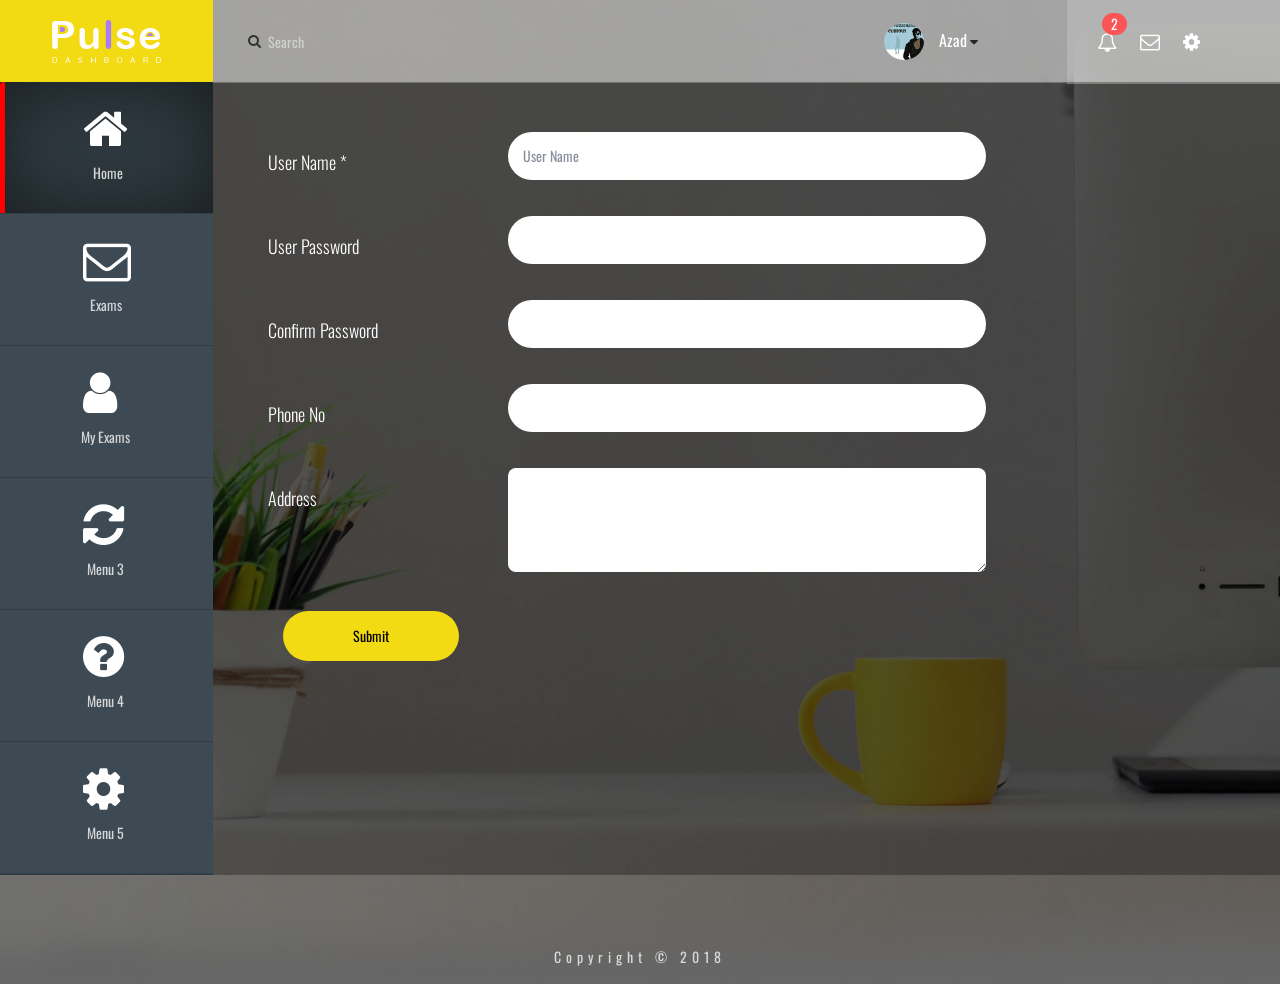
==== commit 887e196c: "new pages commited" ====
--- a/designs/user_profile.html
+++ b/designs/user_profile.html
@@ -17,7 +17,125 @@
       <link rel="stylesheet" href="css/custom.css">
       <script src="https://ajax.googleapis.com/ajax/libs/jquery/3.3.1/jquery.min.js"></script>
       <style type="text/css">
-         .exam-tab .header{}
+         /* student exam tab*/
+#userSecondTab,#userThirdTab{padding: 20px 10px;}
+.stu-exam-tab .header{background:rgba(0, 0, 0, 0.6);padding: 10px 20px;width: 100%;display: inline-block;}
+.stu-exam-tab .header-name,
+.stu-exam-tab .header-text{color: #fff;font-size: 16px;display: inline-block;width: 100%;margin: 5px 0;}
+.stu-exam-tab .header h2{    color: #ffffff;
+    text-align: center;
+    vertical-align: top;
+    padding: 0;
+    margin: 0;
+    line-height: 62px;}
+.stu-exam-tab .exam-body-left{border-right:3px solid red;}
+.exam-answer-selction{margin:30px 0 30px 20px;}
+.stu-exam-tab .exam-body{padding:20px;background:rgba(0, 0, 0, 0.3);border: 1px solid rgba(0, 0, 0, 0.3);
+    display: inline-block;
+    width: 100%;}
+.stu-exam-tab .exam-body .mark-review label,
+.stu-exam-tab .exam-answer-selction .exam-ans-form .radio,
+.stu-exam-tab .exam-answer-selction .exam-ans-form .radio label{margin: 0;padding: 0;}
+.stu-exam-tab .exam-body .mark-review input,
+.stu-exam-tab .exam-answer-selction .exam-ans-form .radio input{    margin-left: -20px;
+    margin-top: 10px;}
+.stu-exam-tab .mark-review {    margin-top: 30px;
+    margin-left: 20px;}
+.stu-exam-tab .mark-review label{color: #FFA500 !important;}
+.stu-exam-tab .exam-btn-wrap{margin: 30px 0;
+    display: inline-block;}
+.exam-btn-wrap .btn-left{margin-right: 20px;}
+.exam-ques-num{display: inline-block;width: 100%;}
+.exam-ques-num span{margin: 0 5px;padding: 15px 15px;
+    background: #D3D3D3;
+    min-width: 48px;}
+.exam-ques-num span.btn-current{    box-shadow: inset 0px 0px 13px rgba(0,0,0,0.8);
+      -moz-box-shadow: inset 0px 0px 13px rgba(0,0,0,0.8);
+      -webkit-box-shadow: inset 0px 0px 13px rgba(0,0,0,0.8);}
+.exam-ques-num span.btn-unanswered{    background: #FF0000;
+    color: #ffffff;}
+    .exam-ques-num span.btn-answered{    background: #008000;
+    color: #ffffff;}
+.exam-ques-num span.btn-markreview{    background: #FFA500;
+    color: #ffffff;}
+.exam-ques-num .ques-rows{display: inline-block;    width: 100%;
+    margin: 10px 0;}
+
+
+/* custum scroll ba*****/
+.scrollbar {
+  margin-left: 22px;
+  float: left;
+  max-height: 360px;
+  overflow-y: scroll;
+  margin-bottom: 25px;
+}
+
+.force-overflow {
+  min-height: 450px;
+}
+
+#exam-ques-num {
+  text-align: center;
+  margin: auto;
+}
+
+#style-1::-webkit-scrollbar,
+#style-2::-webkit-scrollbar {
+  width: 12px;
+  background-color: #F5F5F5;
+}
+
+#style-4::-webkit-scrollbar,
+#style-5::-webkit-scrollbar,
+#style-6::-webkit-scrollbar,
+#style-7::-webkit-scrollbar,
+#style-8::-webkit-scrollbar,
+#style-9::-webkit-scrollbar,
+#style-10::-webkit-scrollbar,
+#style-11::-webkit-scrollbar {
+  width: 10px;
+  background-color: #F5F5F5;
+}
+
+/**  STYLE 1 */
+#style-1::-webkit-scrollbar-thumb {
+  border-radius: 10px;
+  -webkit-box-shadow: inset 0 0 6px rgba(0,0,0,.3);
+  background-color: #555;
+}
+
+#style-1::-webkit-scrollbar-track {
+  -webkit-box-shadow: inset 0 0 6px rgba(0,0,0,0.3);
+  border-radius: 10px;
+  background-color: #F5F5F5;
+}
+/* custum scroll bar ends ***/
+/* student exam tab*/ 
+
+/* my exams css starts here */
+#userThirdTab .my-exams{padding: 100px;}
+#userThirdTab .tab-content h3{color: #fff;margin-bottom: 40px;}
+#userThirdTab .tab-content p{color: #fff;font-size: 16px;}
+#userThirdTab .tab-content .complte-exam{cursor: pointer;color: }
+#userThirdTab .tab-content{    padding:40px;
+    background: rgba(0, 0, 0, 0.3);
+    border: 1px solid rgba(0, 0, 0, 0.3);
+    display: inline-block;
+    width: 100%;}
+#userThirdTab .nav-tabs>li>a{color: #ffffff;}
+#userThirdTab .nav-tabs>li.active a{color:#333;}
+#userThirdTab #upcoming .table-bordered>tbody>tr>td,
+#userThirdTab #attended .table-bordered>tbody>tr>td{text-align: center;}
+#userThirdTab #attended .table-bordered>tbody>tr>td.sub-table button,
+#userThirdTab #upcoming .table-bordered>tbody>tr>td.sub-table button{margin-top: 4px;
+    display: inline-block;color:#333;}
+#userThirdTab .modal .modal-content{background: #fff;}
+#userThirdTab .modal .modal-body .exam-data{margin:10px 0;border-bottom: 1px solid #363636;}
+#userThirdTab .modal .modal-body .exam-data label{color:#696969;padding: 0;margin: 0;display: inline-block;width: 30%;    font-weight: 700;font-size: 16px; }
+#userThirdTab .modal .modal-body .exam-data span{display: inline-block;width: 30%; font-weight: 500;font-size: 16px;text-align: left;}
+#userThirdTab .modal .modal-footer{border: none;}
+/* my exams css ends here */
       </style>
    </head>
    <body>
@@ -60,8 +178,8 @@
             <div class="col-lg-2 col-md-2 col-sm-3 col-xs-3 user_body_left padding0">
                <ul class="nav nav-tabs">
                   <li class="one active"><a data-toggle="tab" href="#userFirstTab">Home</a></li>
-                  <li class="two"><a  data-toggle="tab" href="#userSecondTab">Exam</a></li>
-                  <li class="three"><a  data-toggle="tab" href="#userThirdTab">Menu 2</a></li>
+                  <li class="two"><a  data-toggle="tab" href="#userSecondTab">Exams</a></li>
+                  <li class="three"><a  data-toggle="tab" href="#userThirdTab">My Exams</a></li>
                   <li class="four"><a  data-toggle="tab" href="#userFourthTab">Menu 3</a></li>
                   <li class="five"><a  data-toggle="tab" href="#userFifthTab">Menu 4</a></li>
                   <li class="six"><a  data-toggle="tab" href="#userSixthTab">Menu 5</a></li>
@@ -98,6 +216,7 @@
                         </div>
                      </div>
                   </div>
+                  <!-- exams tab starts here -->
                   <div id="userSecondTab" class="tab-pane fade">
                      <div class="stu-exam-tab col-lg12 col-md-12 col-sm-12 col-xs-12">
                         <div class="header">
@@ -117,63 +236,249 @@
                               <span class="header-text">Question 4 of 10:</span>
                               <span class="header-text">Who was the first English President of the Indian National Congress ?</span>
                               <div class="mark-review checkbox">
-  <label><input class="markinput" type="checkbox" value="">Mark For Review Later</label>
-</div>
+                                 <label><input class="markinput" type="checkbox" value="">Mark For Review Later</label>
+                              </div>
                               <div class="exam-answer-selction">
                                  <form class="exam-ans-form" role="form" name="quizform" action="" method="post">
                                     <div class="radio"><label><input type="radio" name="quiz" id="1" value="1"> George Yule</label></div>
                                     <div class="radio"><label><input type="radio" name="quiz" id="2" value="2"> William Wedderburn</label></div>
                                     <div class="radio"><label><input type="radio" name="quiz" id="3" value="3"> A.O. Hume</label></div>
                                     <div class="radio"><label><input type="radio" name="quiz" id="4" value="4"> Henry Cotton</label></div>
-                                   <div class="exam-btn-wrap">
-                                    <input type="submit" class="btn btn-large btn-left" value=" Next ">
-                                    <input type="submit" class="btn btn-large btn-right" value=" Save & Continue ">
-                                 </div>
+                                    <div class="exam-btn-wrap">
+                                       <input type="submit" class="btn btn-large btn-left" value=" Next ">
+                                       <input type="submit" class="btn btn-large btn-right" value=" Save & Continue ">
+                                    </div>
                                  </form>
-
                               </div>
                            </div>
-                           <div class="col-lg-4 col-md-4 col-sm-4 col-xs-4">
-                              <div class="exam-ques-num">
-                                 <div class="ques-rows">
-                                 <span class="btn">1</span>
-                                 <span class="btn">2</span>
-                                 <span class="btn">3</span>
-                                 <span class="btn btn-current">4</span>
-                               </div>
-                               <div class="ques-rows">
-                                 <span class="btn">5</span>
-                                 <span class="btn">6</span>
-                                 <span class="btn">7</span>
-                                 <span class="btn">8</span>
-                               </div>
-                               <div class="ques-rows">
-                                 <span class="btn">9</span>
-                                 <span class="btn">10</span>
-                                 <span class="btn">11</span>
-                                 <span class="btn">12</span>
-                               </div>
-                               <div class="ques-rows">
-                                 <span class="btn">13</span>
-                                 <span class="btn">14</span>
-                                 <span class="btn">15</span>
-                                 <span class="btn">16</span>
-                               </div>
+                           <div id="exam-ques-num" class="col-lg-4 col-md-4 col-sm-4 col-xs-4">
+                              <div  class="scrollbar exam-ques-num"  id="style-1">
+                                 <div class="ques-rows">
+                                    <span class="btn btn-markreview">1</span>
+                                    <span class="btn btn-answered">2</span>
+                                    <span class="btn btn-unanswered">3</span>
+                                    <span class="btn btn-current">4</span>
+                                 </div>
+                                 <div class="ques-rows">
+                                    <span class="btn">5</span>
+                                    <span class="btn">6</span>
+                                    <span class="btn">7</span>
+                                    <span class="btn">8</span>
+                                 </div>
+                                 <div class="ques-rows">
+                                    <span class="btn">9</span>
+                                    <span class="btn">10</span>
+                                    <span class="btn">11</span>
+                                    <span class="btn">12</span>
+                                 </div>
+                                 <div class="ques-rows">
+                                    <span class="btn">13</span>
+                                    <span class="btn">14</span>
+                                    <span class="btn">15</span>
+                                    <span class="btn">16</span>
+                                 </div>
+                                 <div class="ques-rows">
+                                    <span class="btn">17</span>
+                                    <span class="btn">18</span>
+                                    <span class="btn">19</span>
+                                    <span class="btn">20</span>
+                                 </div>
+                                 <div class="ques-rows">
+                                    <span class="btn">21</span>
+                                    <span class="btn">22</span>
+                                    <span class="btn">23</span>
+                                    <span class="btn">24</span>
+                                 </div>
+                                 <div class="ques-rows">
+                                    <span class="btn">25</span>
+                                    <span class="btn">26</span>
+                                    <span class="btn">27</span>
+                                    <span class="btn">28</span>
+                                 </div>
+                                 <div class="force-overflow"></div>
                               </div>
                            </div>
                         </div>
                      </div>
                   </div>
+                  <!-- exams tab ends here -->
+                  <!-- My exams tab starts here -->
                   <div id="userThirdTab" class="tab-pane fade">
-                     <div class="user_content">
-                        <div class="col-lg-12 col-md-12 col-sm-12 col-xs-12">
-                           <div class="adm_inputs_wrap">
-                              <label class="col-lg-3 col-md-3 col-sm-3 col-xs-12">User Name *</label>
-                              <input class="col-lg-6 col-md-6 col-sm-9 col-xs-12" type="text" placeholder="User Name" id="Username" name="Username" readonly="">
-                           </div>
-                        </div>
-                     </div>
-                  </div>
+                     <div class="my-exams col-lg-12 col-md-12 col-sm-12 col-xs-12">
+                        <ul class="nav nav-tabs">
+                           <li class="active"><a data-toggle="tab" href="#ongoing">On Going</a></li>
+                           <li><a data-toggle="tab" href="#upcoming">Upcoming</a></li>
+                           <li><a data-toggle="tab" href="#attended">Attended</a></li>
+                        </ul>
+                        <div class="tab-content">
+                           <div id="ongoing" class="tab-pane fade in active">
+                              <h3>On Going</h3>
+                              <p>There is one exam yet to complete</p>
+                              <button href="" class="btn complte-exam">Click here to complete exam</button>
+                           </div>
+                           <div id="upcoming" class="tab-pane fade">
+                              <h3>Up coming</h3>
+                              <div class="user-table">
+                                 <table class="table table-bordered table-striped">
+                                    <thead>
+                                       <tr>
+                                          <th scope="col">Exam Name</th>
+                                          <th scope="col">Exam Date</th>
+                                          <th scope="col">Exam Time</th>
+                                          <th scope="col">Exam Centre</th>
+                                          <th scope="col">Actions</th>
+                                       </tr>
+                                    </thead>
+                                    <tbody>
+                                       <tr>
+                                          <td>Arthimatic</td>
+                                          <td>10/10/2018</td>
+                                          <td>10AM</td>
+                                          <td>VBHS</td>
+                                          <td class="sub-table">
+                                            <button data-toggle="modal" data-target="#up-detail-one">Details</button>
+                                          </td>
+                                       </tr>
+                                       <tr>
+                                          <td>Reasoning</td>
+                                          <td>10/12/2018</td>
+                                          <td>10AM</td>
+                                          <td>nalanda</td>
+                                         <td class="sub-table">
+                                            <button data-toggle="modal" data-target="#up-detail-one">Details</button>
+                                          </td>
+                                       </tr>
+                                       <tr>
+                                          <td>Maths</td>
+                                          <td>08/01/2019</td>
+                                          <td>10AM</td>
+                                          <td>VBHS</td>
+                                         <td class="sub-table">
+                                            <button data-toggle="modal" data-target="#up-detail-one">Details</button>
+                                          </td>
+                                       </tr>
+                                       <tr>
+                                          <td>Science</td>
+                                          <td>05/03/2019</td>
+                                          <td>10AM</td>
+                                          <td>Nalanda</td>
+                                          <td class="sub-table">
+                                            <button data-toggle="modal" data-target="#up-detail-one">Details</button>
+                                          </td>
+                                       </tr>
+                                       <tr>
+                                          <td>Sccial</td>
+                                          <td>03/05/2019</td>
+                                          <td>10AM</td>
+                                          <td>ZPHS</td>
+                                          <td class="sub-table">
+                                            <button data-toggle="modal" data-target="#up-detail-one">Details</button>
+                                          </td>
+                                       </tr>
+                                    </tbody>
+                                 </table>
+                              </div>
+                           </div>
+                           <div id="attended" class="tab-pane fade">
+                              <h3>Attended</h3>
+                              <div class="user-table">
+                                 <table class="table table-bordered table-striped">
+                                    <thead>
+                                       <tr>
+                                          <th scope="col">Exam Name</th>
+                                          <th scope="col">Exam Date</th>
+                                          <th scope="col">Exam Time</th>
+                                          <th scope="col">Exam Centre</th>
+                                          <th scope="col">Actions</th>
+                                       </tr>
+                                    </thead>
+                                    <tbody>
+                                       <tr>
+                                          <td>Arthimatic</td>
+                                          <td>10/10/2017</td>
+                                          <td>10AM</td>
+                                          <td>VBHS</td>
+                                           <td class="sub-table">
+                                            <button data-toggle="modal" data-target="#up-detail-one">Details</button>
+                                          </td>
+                                       </tr>
+                                       <tr>
+                                          <td>Reasoning</td>
+                                          <td>10/12/2017</td>
+                                          <td>10AM</td>
+                                          <td>nalanda</td>
+                                           <td class="sub-table">
+                                            <button data-toggle="modal" data-target="#up-detail-one">Details</button>
+                                          </td>
+                                       </tr>
+                                       <tr>
+                                          <td>Maths</td>
+                                          <td>08/01/2018</td>
+                                          <td>10AM</td>
+                                          <td>VBHS</td>
+                                           <td class="sub-table">
+                                            <button data-toggle="modal" data-target="#up-detail-one">Details</button>
+                                          </td>
+                                       </tr>
+                                       <tr>
+                                          <td>Science</td>
+                                          <td>05/03/2018</td>
+                                          <td>10AM</td>
+                                          <td>Nalanda</td>
+                                           <td class="sub-table">
+                                            <button data-toggle="modal" data-target="#up-detail-one">Details</button>
+                                          </td>
+                                       </tr>
+                                       <tr>
+                                          <td>Sccial</td>
+                                          <td>03/05/2018</td>
+                                          <td>10AM</td>
+                                          <td>ZPHS</td>
+                                           <td class="sub-table">
+                                            <button data-toggle="modal" data-target="#up-detail-one">Details</button>
+                                          </td>
+                                       </tr>
+                                    </tbody>
+                                 </table>
+                              </div>
+                           </div>
+
+                           <!-- model for popup data -->
+
+                            <!-- Modal -->
+                                <div class="modal fade" id="up-detail-one" role="dialog">
+                                  <div class="modal-dialog">
+                                  
+                                    <!-- Modal content-->
+                                    <div class="modal-content">
+                                      <div class="modal-header">
+                                        <button type="button" class="close" data-dismiss="modal">&times;</button>
+                                        <h2 class="modal-title">Details</h2>
+                                      </div>
+                                      <div class="modal-body">
+                                        <div class="exam-data">
+                                           <label>Exam Id:</label> <span>MA1258</span>
+                                        </div>
+                                         <div class="exam-data">
+                                           <label>Exam Name:</label> <span>Maths</span>
+                                        </div>
+                                        <div class="exam-data">
+                                           <label>Exam Code:</label> <span>25848</span>
+                                        </div>
+                                      </div>
+                                      <div class="modal-footer">
+                                        <button type="button" class="btn btn-default" data-dismiss="modal">Close</button>
+                                      </div>
+                                    </div>
+                                    
+                                  </div>
+                                </div>
+
+                           <!-- model for popup data ends-->
+                        </div>
+                     </div>
+                  </div>
+                  <!-- My exams tab ends here -->
                   <div id="userFourthTab" class="tab-pane fade">
                      <div class="user_content">
                         <div class="col-lg-12 col-md-12 col-sm-12 col-xs-12">
--- a/designs/css/custom.css
+++ b/designs/css/custom.css
@@ -343,41 +343,6 @@
 
 
 /*.main_bg{background:url("../images/dashbaord_bg2.jpg");}*/
-/* student exam tab*/
-#userSecondTab{padding: 10px;}
-.stu-exam-tab .header{background:rgba(0, 0, 0, 0.6);padding: 10px 20px;width: 100%;display: inline-block;}
-.stu-exam-tab .header-name,
-.stu-exam-tab .header-text{color: #fff;font-size: 16px;display: inline-block;width: 100%;margin: 5px 0;}
-.stu-exam-tab .header h2{    color: #ffffff;
-    text-align: center;
-    vertical-align: top;
-    padding: 0;
-    margin: 0;
-    line-height: 62px;}
-.stu-exam-tab .exam-body-left{border-right:3px solid red;}
-.exam-answer-selction{margin:30px 0 30px 20px;}
-.stu-exam-tab .exam-body{padding:20px;background:rgba(0, 0, 0, 0.3);border: 1px solid rgba(0, 0, 0, 0.3);
-    display: inline-block;
-    width: 100%;}
-.stu-exam-tab .exam-body .mark-review label,
-.stu-exam-tab .exam-answer-selction .exam-ans-form .radio,
-.stu-exam-tab .exam-answer-selction .exam-ans-form .radio label{margin: 0;padding: 0;}
-.stu-exam-tab .exam-body .mark-review input,
-.stu-exam-tab .exam-answer-selction .exam-ans-form .radio input{    margin-left: -20px;
-    margin-top: 10px;}
-.stu-exam-tab .mark-review {    margin-top: 30px;
-    margin-left: 20px;}
-.stu-exam-tab .mark-review label{color: #FFA500 !important;}
-.stu-exam-tab .exam-btn-wrap{margin: 30px 0;
-    display: inline-block;}
-.exam-btn-wrap .btn-left{margin-right: 20px;}
-.exam-ques-num{padding: 40px 20px;display: inline-block;width: 100%;}
-.exam-ques-num span{margin: 0 5px;padding: 15px 15px;
-    background: #D3D3D3;
-    min-width: 48px;}
-.exam-ques-num .ques-rows{display: inline-block;    width: 100%;
-    margin: 10px 0;}
-/* student exam tab*/ 
 
 /* user dashbaord css starts here */
 
@@ -1051,6 +1016,8 @@
 /* iPads (landscape) ----------- */
 
 @media only screen and (min-device-width: 768px) and (max-device-width: 1024px) and (orientation: landscape) {
+  .exam-ques-num span{    min-width: 40%;margin: 5px;}
+  .exam-ques-num .ques-rows{margin: 0;}
   .user_body .user_body_left .nav-tabs>li.one:before,
   .user_body .user_body_left .nav-tabs>li.two:before,
   .user_body .user_body_left .nav-tabs>li.three:before,
@@ -1065,6 +1032,8 @@
 /* iPads (portrait) ----------- */
 
 @media only screen and (min-device-width: 768px) and (max-device-width: 1024px) and (orientation: portrait) {
+  .exam-ques-num span{    min-width: 40%;margin: 5px;}
+  .exam-ques-num .ques-rows{margin: 0;}
   .user_inp_section {
     padding: 8.5px 20px;
   }
